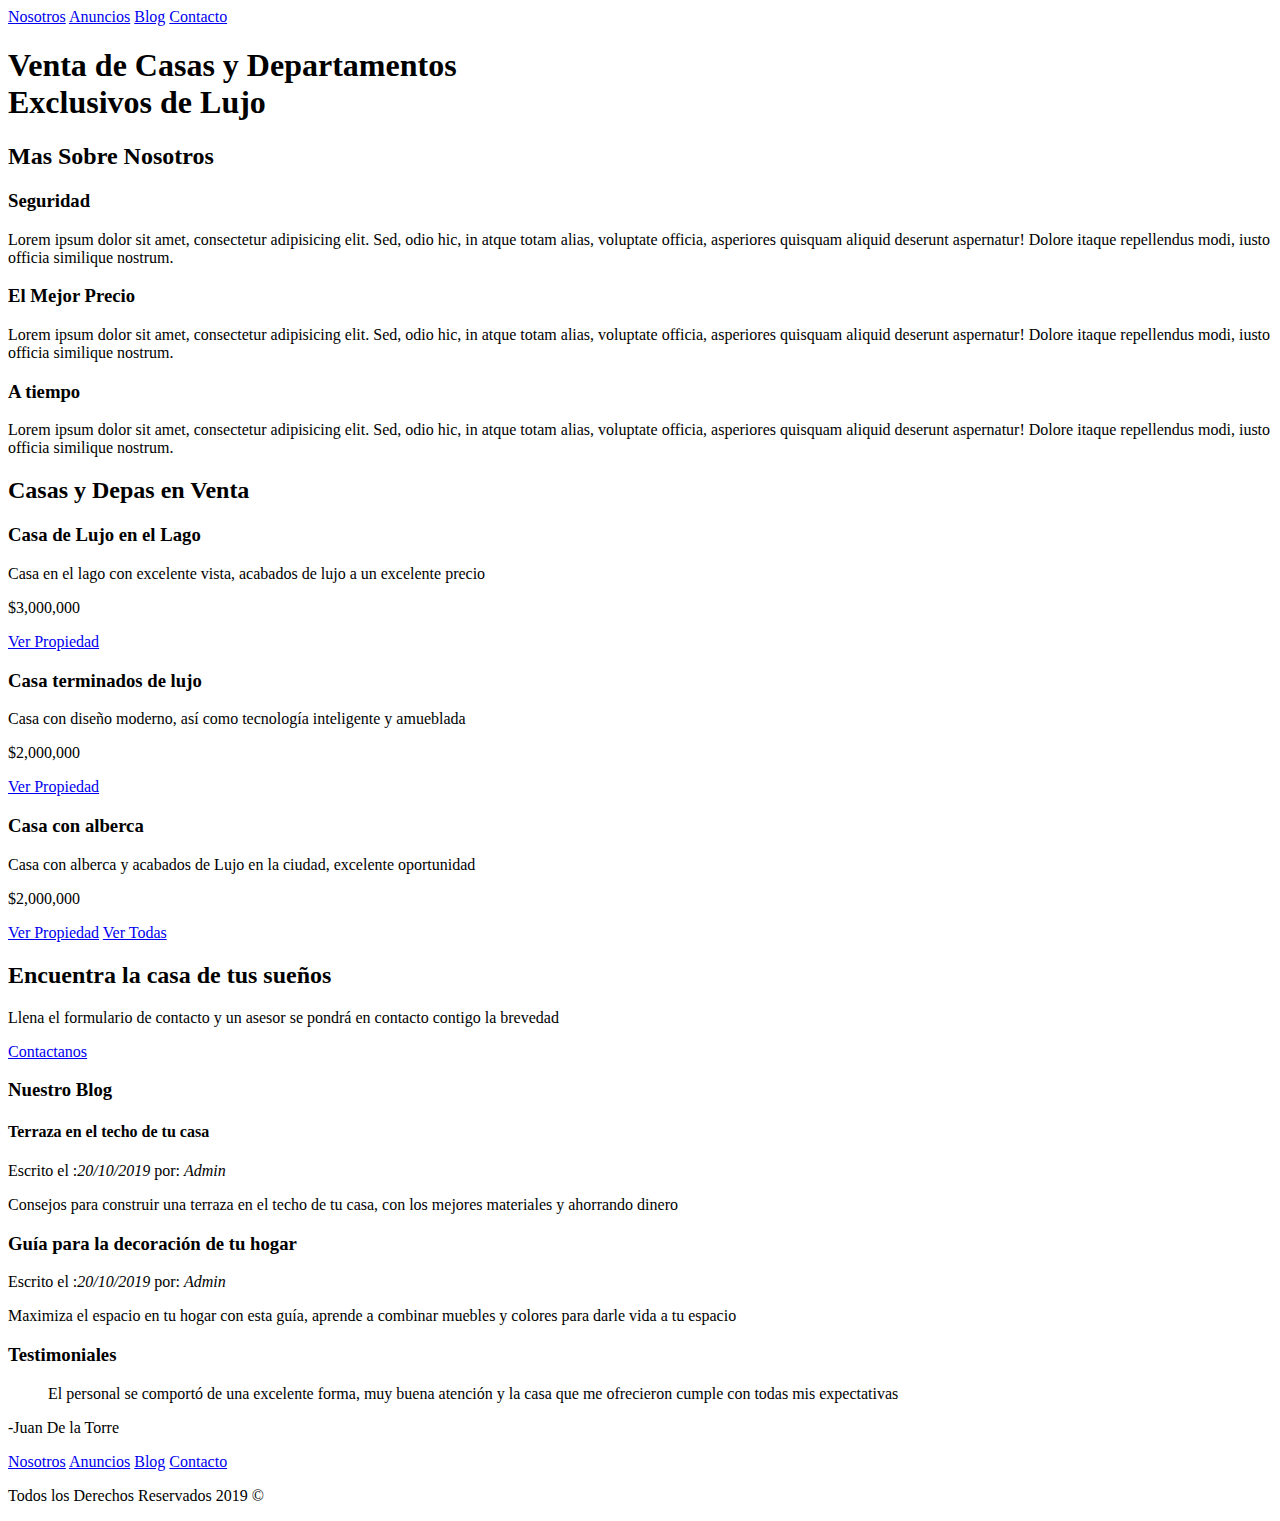
==== Bienes raices/index.html @ 2ae88d81 "commit inicial" ====
<!DOCTYPE html>
<html lang="en">

<head>
  <meta charset="UTF-8">
  <meta name="viewport" content="width=device-width, initial-scale=1.0">
  <meta http-equiv="X-UA-Compatible" content="ie=edge">
  <title>Bienes Raíces</title>
</head>

<body>


  <a href="nosotros.html">Nosotros</a>
  <a href="anuncios.html">Anuncios</a>
  <a href="blog.html">Blog</a>
  <a href="contacto.html">Contacto</a>

  <h1>Venta de Casas y Departamentos <br> Exclusivos de Lujo</h1>

  <h2> Mas Sobre Nosotros</h2>

  <h3>Seguridad</h3>
  <p>Lorem ipsum dolor sit amet, consectetur adipisicing elit. Sed, odio hic,
    in atque totam alias, voluptate officia, asperiores quisquam aliquid
    deserunt aspernatur! Dolore itaque repellendus modi, iusto officia similique
    nostrum.</p>

  <h3>El Mejor Precio</h3>
  <p>Lorem ipsum dolor sit amet, consectetur adipisicing elit. Sed, odio hic,
    in atque totam alias, voluptate officia, asperiores quisquam aliquid
    deserunt aspernatur! Dolore itaque repellendus modi, iusto officia similique
    nostrum.</p>

  <h3>A tiempo</h3>
  <p>Lorem ipsum dolor sit amet, consectetur adipisicing elit. Sed, odio hic,
    in atque totam alias, voluptate officia, asperiores quisquam aliquid
    deserunt aspernatur! Dolore itaque repellendus modi, iusto officia similique
    nostrum.</p>

  <h2>Casas y Depas en Venta</h2>

  <h3>Casa de Lujo en el Lago</h3>
  <p>Casa en el lago con excelente vista, acabados de lujo a un excelente precio</p>
  <p>$3,000,000</p>
  <a href="#">Ver Propiedad</a>

  <h3>Casa terminados de lujo</h3>
  <p>Casa con diseño moderno, así como tecnología inteligente y amueblada</p>
  <p>$2,000,000</p>
  <a href="#">Ver Propiedad</a>

  <h3>Casa con alberca</h3>
  <p>Casa con alberca y acabados de Lujo en la ciudad, excelente oportunidad</p>
  <p>$2,000,000</p>
  <a href="#">Ver Propiedad</a>

  <a href="anuncios.html">Ver Todas</a>

  <h2>Encuentra la casa de tus sueños</h2>
  <p>Llena el formulario de contacto y un asesor se pondrá en contacto contigo
    la brevedad</p>

    <a href="contacto.html">Contactanos</a>
  <h3>Nuestro Blog </h3>
  <h4>Terraza en el techo de tu casa</h4>
  <p>Escrito el :<em>20/10/2019</em> por: <em>Admin</em></p>
  <p>Consejos para construir una terraza en el techo de tu casa, con los mejores
    materiales y ahorrando dinero</p>

  <h3>Guía para la decoración de tu hogar</h3>
  <p>Escrito el :<em>20/10/2019</em> por: <em>Admin</em></p>
  <p>Maximiza el espacio en tu hogar con esta guía, aprende a combinar muebles y
    colores para darle vida a tu espacio</p>


  <h3>Testimoniales</h3>
  <blockquote> El personal se comportó de una excelente forma, muy buena atención
    y la casa que me ofrecieron cumple con todas mis expectativas
  </blockquote>
  <p>-Juan De la Torre</p>

  <a href="nosotros.html">Nosotros</a>
  <a href="anuncios.html">Anuncios</a>
  <a href="blog.html">Blog</a>
  <a href="contacto.html">Contacto</a>
  <p>Todos los Derechos Reservados 2019 &copy; </p>

</body>

</html>
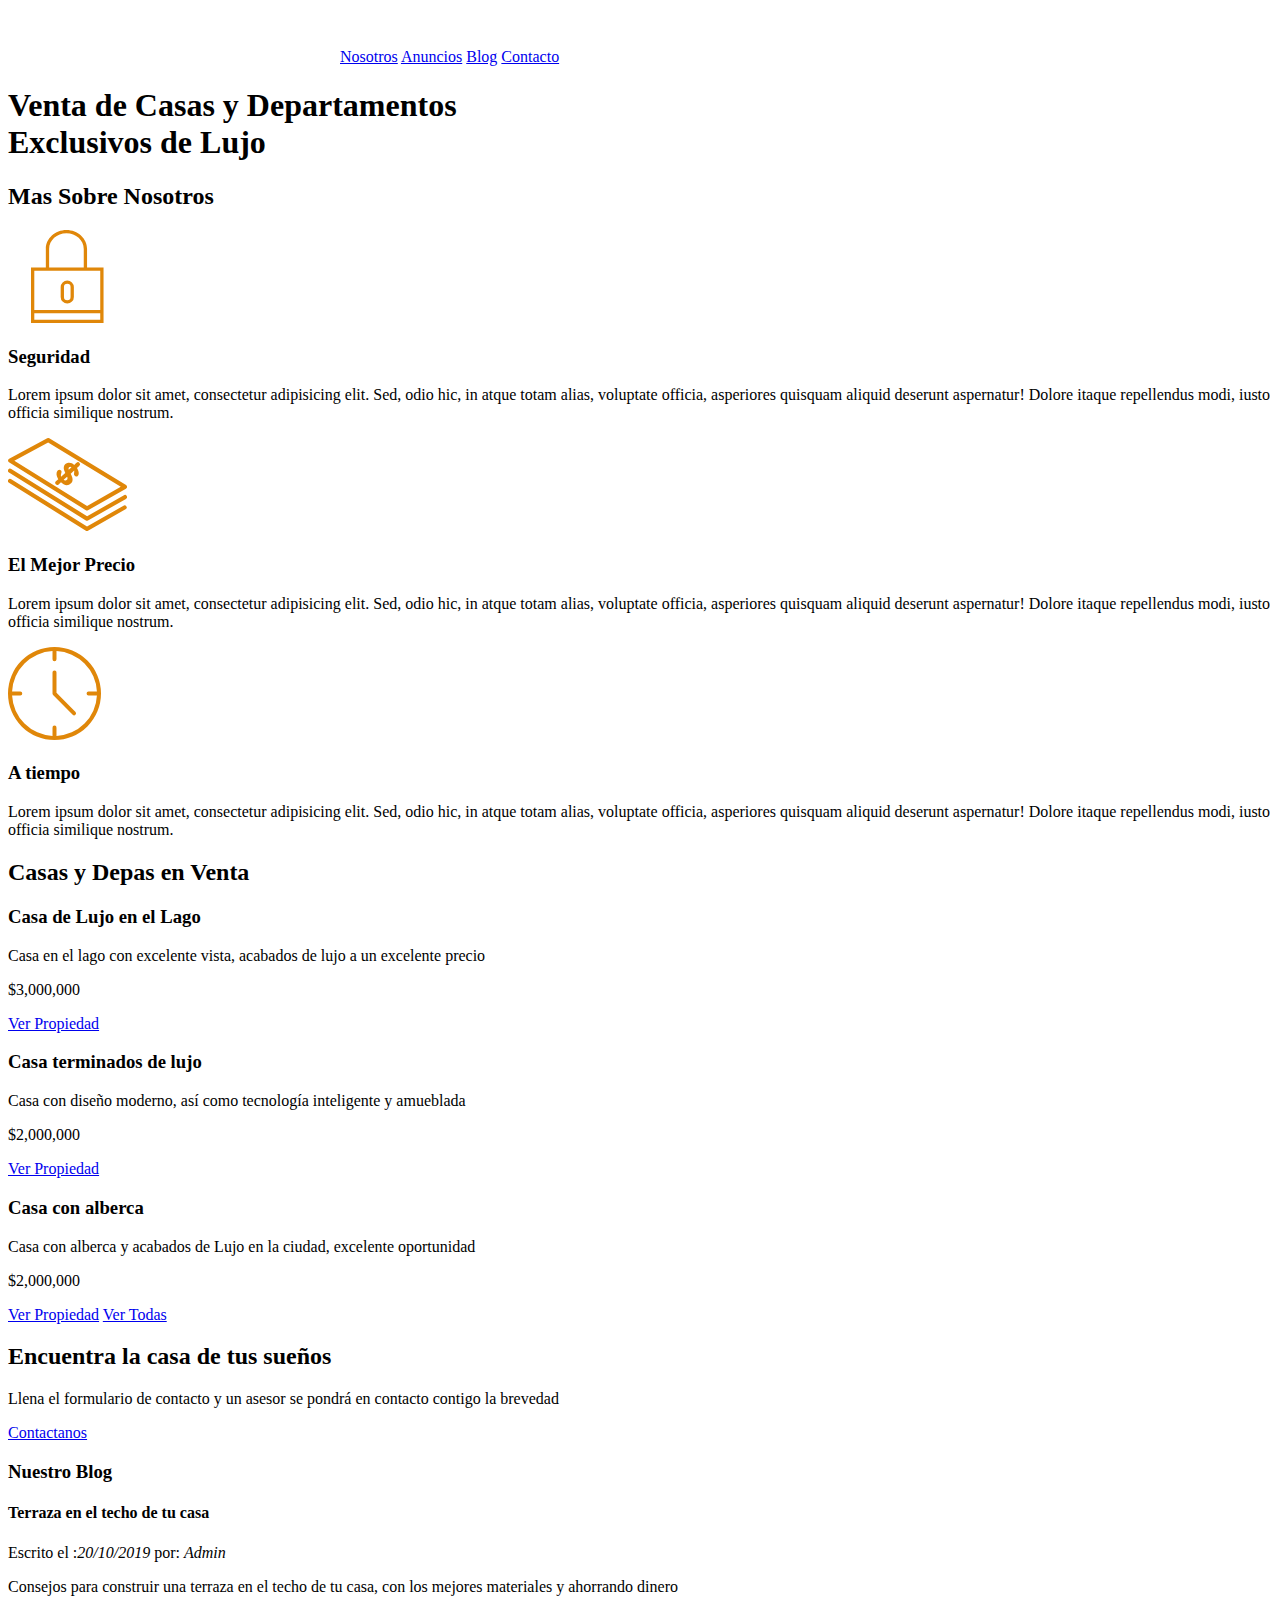
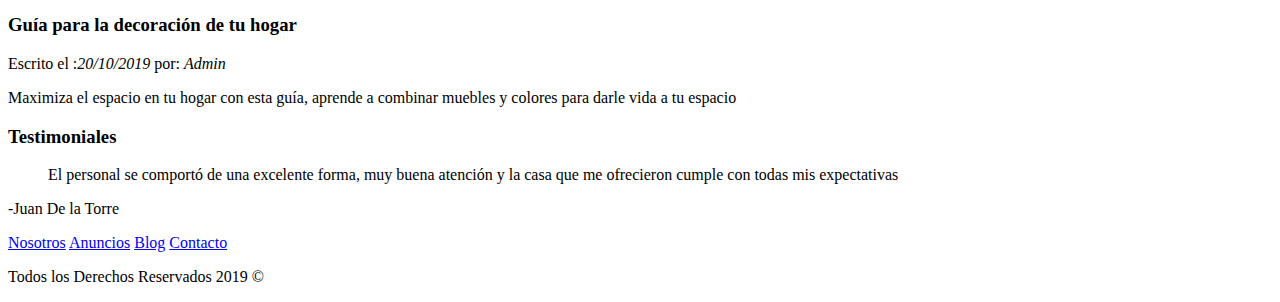
==== commit 1b7059ae: "commit secundario" ====
--- a/Bienes raices/index.html
+++ b/Bienes raices/index.html
@@ -1,91 +1,112 @@
 <!DOCTYPE html>
 <html lang="en">
+  <head>
+    <meta charset="UTF-8" />
+    <meta name="viewport" content="width=device-width, initial-scale=1.0" />
+    <meta http-equiv="X-UA-Compatible" content="ie=edge" />
+    <title>Bienes Raíces</title>
+  </head>
 
-<head>
-  <meta charset="UTF-8">
-  <meta name="viewport" content="width=device-width, initial-scale=1.0">
-  <meta http-equiv="X-UA-Compatible" content="ie=edge">
-  <title>Bienes Raíces</title>
-</head>
+  <body>
+    <img src="img/logo.svg" alt="Logotipo de Bienes Raices" />
 
-<body>
+    <a href="nosotros.html">Nosotros</a>
+    <a href="anuncios.html">Anuncios</a>
+    <a href="blog.html">Blog</a>
+    <a href="contacto.html">Contacto</a>
 
+    <h1>
+      Venta de Casas y Departamentos <br />
+      Exclusivos de Lujo
+    </h1>
 
-  <a href="nosotros.html">Nosotros</a>
-  <a href="anuncios.html">Anuncios</a>
-  <a href="blog.html">Blog</a>
-  <a href="contacto.html">Contacto</a>
+    <h2>Mas Sobre Nosotros</h2>
 
-  <h1>Venta de Casas y Departamentos <br> Exclusivos de Lujo</h1>
+    <img src="img/icono1.svg" alt="Icono Seguridad" />
+    <h3>Seguridad</h3>
+    <p>
+      Lorem ipsum dolor sit amet, consectetur adipisicing elit. Sed, odio hic,
+      in atque totam alias, voluptate officia, asperiores quisquam aliquid
+      deserunt aspernatur! Dolore itaque repellendus modi, iusto officia
+      similique nostrum.
+    </p>
 
-  <h2> Mas Sobre Nosotros</h2>
+    <img src="img/icono2.svg" alt="Icono El mejor Precio" />
 
-  <h3>Seguridad</h3>
-  <p>Lorem ipsum dolor sit amet, consectetur adipisicing elit. Sed, odio hic,
-    in atque totam alias, voluptate officia, asperiores quisquam aliquid
-    deserunt aspernatur! Dolore itaque repellendus modi, iusto officia similique
-    nostrum.</p>
+    <h3>El Mejor Precio</h3>
+    <p>
+      Lorem ipsum dolor sit amet, consectetur adipisicing elit. Sed, odio hic,
+      in atque totam alias, voluptate officia, asperiores quisquam aliquid
+      deserunt aspernatur! Dolore itaque repellendus modi, iusto officia
+      similique nostrum.
+    </p>
 
-  <h3>El Mejor Precio</h3>
-  <p>Lorem ipsum dolor sit amet, consectetur adipisicing elit. Sed, odio hic,
-    in atque totam alias, voluptate officia, asperiores quisquam aliquid
-    deserunt aspernatur! Dolore itaque repellendus modi, iusto officia similique
-    nostrum.</p>
+    <img src="img/icono3.svg" alt="Icono A Tiempo" />
+    <h3>A tiempo</h3>
+    <p>
+      Lorem ipsum dolor sit amet, consectetur adipisicing elit. Sed, odio hic,
+      in atque totam alias, voluptate officia, asperiores quisquam aliquid
+      deserunt aspernatur! Dolore itaque repellendus modi, iusto officia
+      similique nostrum.
+    </p>
 
-  <h3>A tiempo</h3>
-  <p>Lorem ipsum dolor sit amet, consectetur adipisicing elit. Sed, odio hic,
-    in atque totam alias, voluptate officia, asperiores quisquam aliquid
-    deserunt aspernatur! Dolore itaque repellendus modi, iusto officia similique
-    nostrum.</p>
+    <h2>Casas y Depas en Venta</h2>
 
-  <h2>Casas y Depas en Venta</h2>
+    <h3>Casa de Lujo en el Lago</h3>
+    <p>
+      Casa en el lago con excelente vista, acabados de lujo a un excelente
+      precio
+    </p>
+    <p>$3,000,000</p>
+    <a href="#">Ver Propiedad</a>
 
-  <h3>Casa de Lujo en el Lago</h3>
-  <p>Casa en el lago con excelente vista, acabados de lujo a un excelente precio</p>
-  <p>$3,000,000</p>
-  <a href="#">Ver Propiedad</a>
+    <h3>Casa terminados de lujo</h3>
+    <p>Casa con diseño moderno, así como tecnología inteligente y amueblada</p>
+    <p>$2,000,000</p>
+    <a href="#">Ver Propiedad</a>
 
-  <h3>Casa terminados de lujo</h3>
-  <p>Casa con diseño moderno, así como tecnología inteligente y amueblada</p>
-  <p>$2,000,000</p>
-  <a href="#">Ver Propiedad</a>
+    <h3>Casa con alberca</h3>
+    <p>
+      Casa con alberca y acabados de Lujo en la ciudad, excelente oportunidad
+    </p>
+    <p>$2,000,000</p>
+    <a href="#">Ver Propiedad</a>
 
-  <h3>Casa con alberca</h3>
-  <p>Casa con alberca y acabados de Lujo en la ciudad, excelente oportunidad</p>
-  <p>$2,000,000</p>
-  <a href="#">Ver Propiedad</a>
+    <a href="anuncios.html">Ver Todas</a>
 
-  <a href="anuncios.html">Ver Todas</a>
-
-  <h2>Encuentra la casa de tus sueños</h2>
-  <p>Llena el formulario de contacto y un asesor se pondrá en contacto contigo
-    la brevedad</p>
+    <h2>Encuentra la casa de tus sueños</h2>
+    <p>
+      Llena el formulario de contacto y un asesor se pondrá en contacto contigo
+      la brevedad
+    </p>
 
     <a href="contacto.html">Contactanos</a>
-  <h3>Nuestro Blog </h3>
-  <h4>Terraza en el techo de tu casa</h4>
-  <p>Escrito el :<em>20/10/2019</em> por: <em>Admin</em></p>
-  <p>Consejos para construir una terraza en el techo de tu casa, con los mejores
-    materiales y ahorrando dinero</p>
+    <h3>Nuestro Blog</h3>
+    <h4>Terraza en el techo de tu casa</h4>
+    <p>Escrito el :<em>20/10/2019</em> por: <em>Admin</em></p>
+    <p>
+      Consejos para construir una terraza en el techo de tu casa, con los
+      mejores materiales y ahorrando dinero
+    </p>
 
-  <h3>Guía para la decoración de tu hogar</h3>
-  <p>Escrito el :<em>20/10/2019</em> por: <em>Admin</em></p>
-  <p>Maximiza el espacio en tu hogar con esta guía, aprende a combinar muebles y
-    colores para darle vida a tu espacio</p>
+    <h3>Guía para la decoración de tu hogar</h3>
+    <p>Escrito el :<em>20/10/2019</em> por: <em>Admin</em></p>
+    <p>
+      Maximiza el espacio en tu hogar con esta guía, aprende a combinar muebles
+      y colores para darle vida a tu espacio
+    </p>
 
+    <h3>Testimoniales</h3>
+    <blockquote>
+      El personal se comportó de una excelente forma, muy buena atención y la
+      casa que me ofrecieron cumple con todas mis expectativas
+    </blockquote>
+    <p>-Juan De la Torre</p>
 
-  <h3>Testimoniales</h3>
-  <blockquote> El personal se comportó de una excelente forma, muy buena atención
-    y la casa que me ofrecieron cumple con todas mis expectativas
-  </blockquote>
-  <p>-Juan De la Torre</p>
-
-  <a href="nosotros.html">Nosotros</a>
-  <a href="anuncios.html">Anuncios</a>
-  <a href="blog.html">Blog</a>
-  <a href="contacto.html">Contacto</a>
-  <p>Todos los Derechos Reservados 2019 &copy; </p>
-
-</body>
-
+    <a href="nosotros.html">Nosotros</a>
+    <a href="anuncios.html">Anuncios</a>
+    <a href="blog.html">Blog</a>
+    <a href="contacto.html">Contacto</a>
+    <p>Todos los Derechos Reservados 2019 &copy;</p>
+  </body>
 </html>
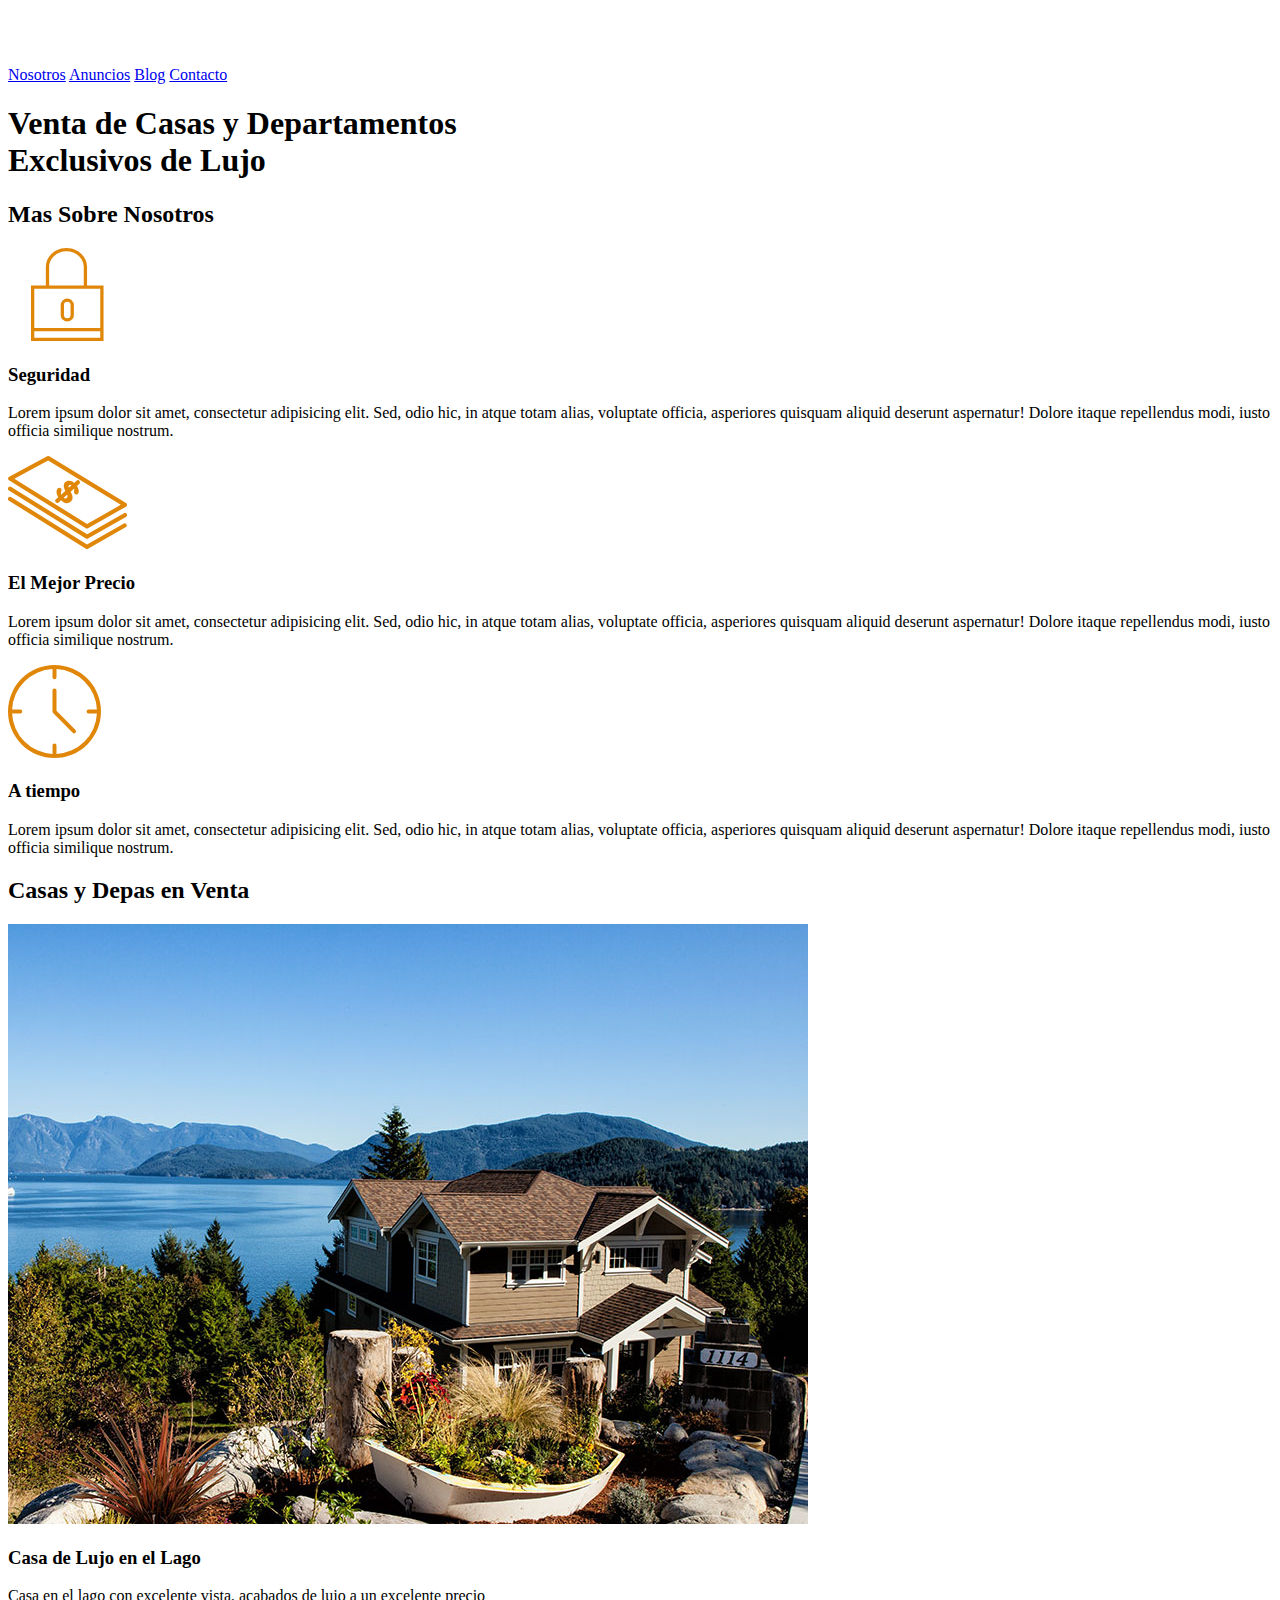
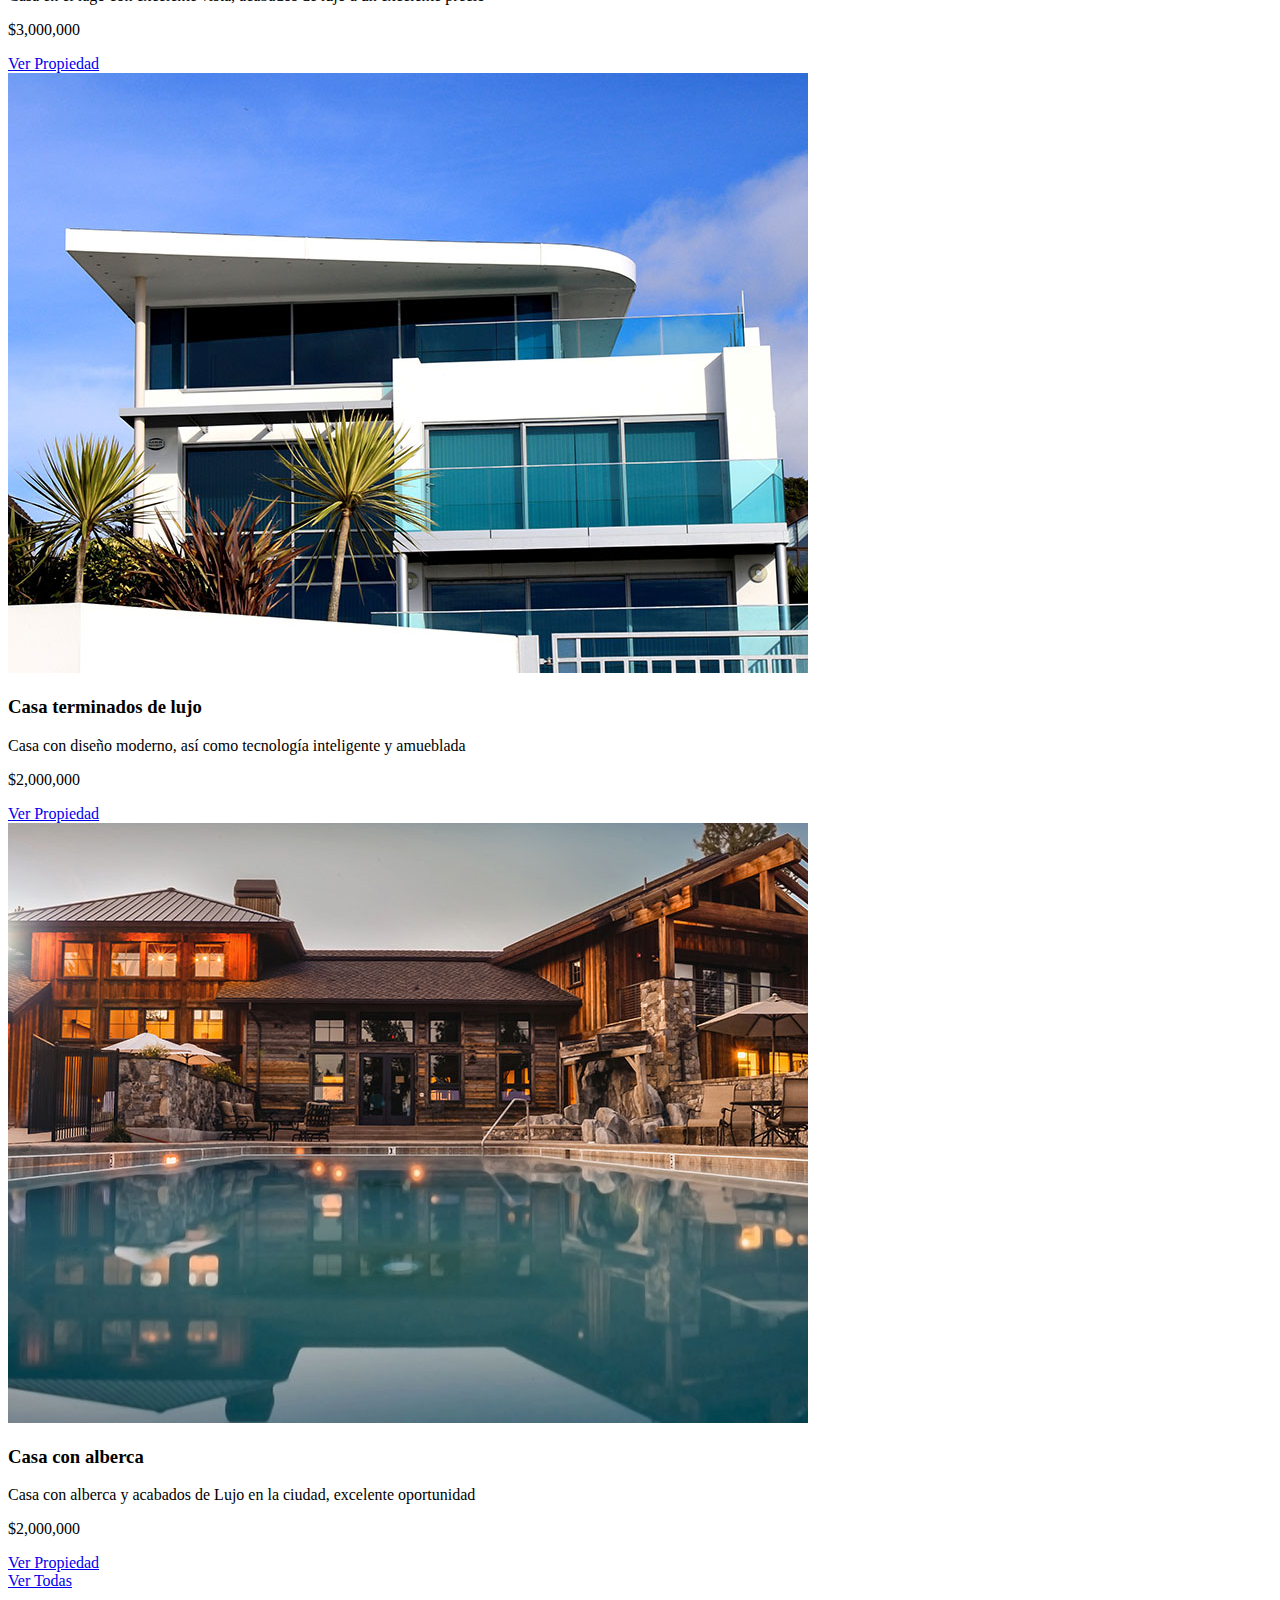
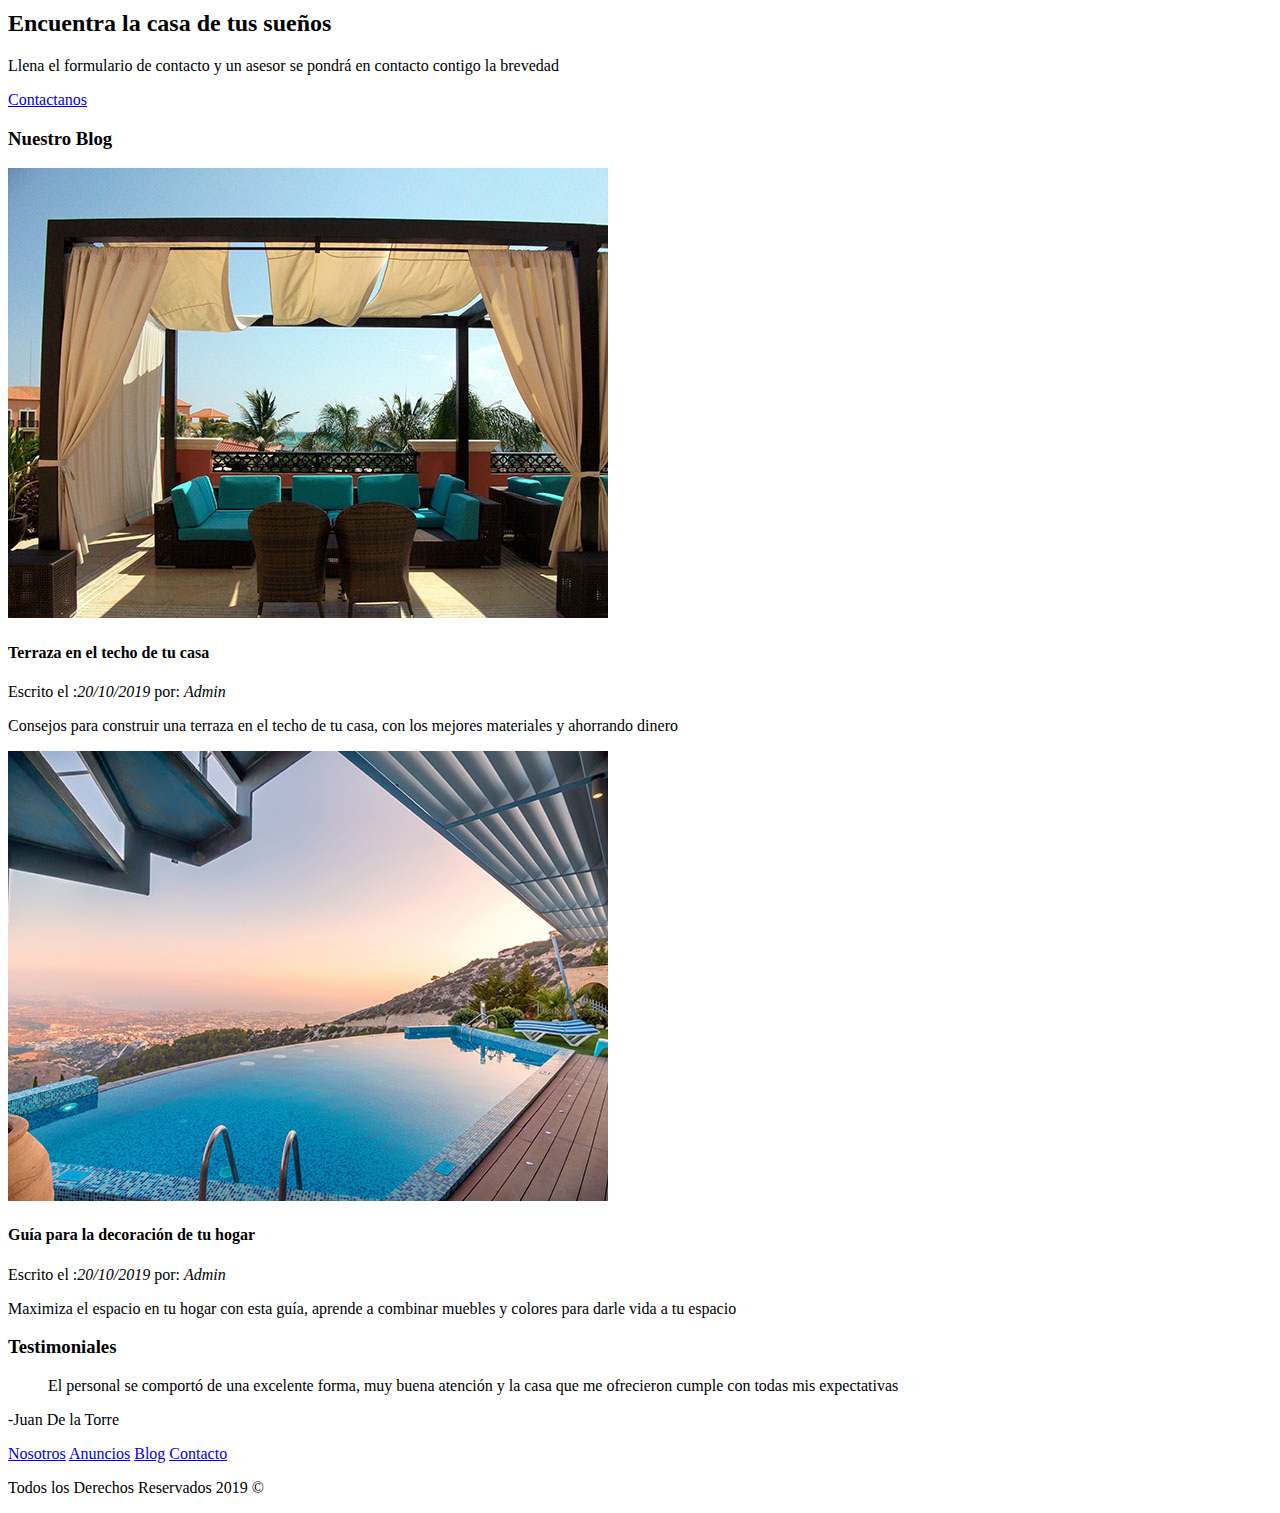
==== commit b4d4f7e9: "tercer commit" ====
--- a/Bienes raices/index.html
+++ b/Bienes raices/index.html
@@ -6,82 +6,108 @@
     <meta http-equiv="X-UA-Compatible" content="ie=edge" />
     <title>Bienes Raíces</title>
   </head>
+  <body>
+    <header>
+      <a href="/">
+        <img src="img/logo.svg" alt="Logotipo de Bienes Raices" />
+      </a>
 
-  <body>
-    <img src="img/logo.svg" alt="Logotipo de Bienes Raices" />
+      <nav>
+        <a href="nosotros.html">Nosotros</a>
+        <a href="anuncios.html">Anuncios</a>
+        <a href="blog.html">Blog</a>
+        <a href="contacto.html">Contacto</a>
+      </nav>
 
-    <a href="nosotros.html">Nosotros</a>
-    <a href="anuncios.html">Anuncios</a>
-    <a href="blog.html">Blog</a>
-    <a href="contacto.html">Contacto</a>
+      <h1>Venta de Casas y Departamentos <br />Exclusivos de Lujo</h1>
+    </header>
 
-    <h1>
-      Venta de Casas y Departamentos <br />
-      Exclusivos de Lujo
-    </h1>
+    <section>
+      <h2>Mas Sobre Nosotros</h2>
 
-    <h2>Mas Sobre Nosotros</h2>
+      <div>
+        <img src="img/icono1.svg" alt="Icono Seguridad" />
+        <h3>Seguridad</h3>
+        <p>
+          Lorem ipsum dolor sit amet, consectetur adipisicing elit. Sed, odio
+          hic, in atque totam alias, voluptate officia, asperiores quisquam
+          aliquid deserunt aspernatur! Dolore itaque repellendus modi, iusto
+          officia similique nostrum.
+        </p>
+      </div>
 
-    <img src="img/icono1.svg" alt="Icono Seguridad" />
-    <h3>Seguridad</h3>
-    <p>
-      Lorem ipsum dolor sit amet, consectetur adipisicing elit. Sed, odio hic,
-      in atque totam alias, voluptate officia, asperiores quisquam aliquid
-      deserunt aspernatur! Dolore itaque repellendus modi, iusto officia
-      similique nostrum.
-    </p>
+      <div>
+        <img src="img/icono2.svg" alt="Icono El mejor Precio" />
 
-    <img src="img/icono2.svg" alt="Icono El mejor Precio" />
+        <h3>El Mejor Precio</h3>
+        <p>
+          Lorem ipsum dolor sit amet, consectetur adipisicing elit. Sed, odio
+          hic, in atque totam alias, voluptate officia, asperiores quisquam
+          aliquid deserunt aspernatur! Dolore itaque repellendus modi, iusto
+          officia similique nostrum.
+        </p>
+      </div>
 
-    <h3>El Mejor Precio</h3>
-    <p>
-      Lorem ipsum dolor sit amet, consectetur adipisicing elit. Sed, odio hic,
-      in atque totam alias, voluptate officia, asperiores quisquam aliquid
-      deserunt aspernatur! Dolore itaque repellendus modi, iusto officia
-      similique nostrum.
-    </p>
+      <div>
+        <img src="img/icono3.svg" alt="Icono A Tiempo" />
+        <h3>A tiempo</h3>
+        <p>
+          Lorem ipsum dolor sit amet, consectetur adipisicing elit. Sed, odio
+          hic, in atque totam alias, voluptate officia, asperiores quisquam
+          aliquid deserunt aspernatur! Dolore itaque repellendus modi, iusto
+          officia similique nostrum.
+        </p>
+      </div>
+    </section>
 
-    <img src="img/icono3.svg" alt="Icono A Tiempo" />
-    <h3>A tiempo</h3>
-    <p>
-      Lorem ipsum dolor sit amet, consectetur adipisicing elit. Sed, odio hic,
-      in atque totam alias, voluptate officia, asperiores quisquam aliquid
-      deserunt aspernatur! Dolore itaque repellendus modi, iusto officia
-      similique nostrum.
-    </p>
+    <main>
+      <h2>Casas y Depas en Venta</h2>
 
-    <h2>Casas y Depas en Venta</h2>
+      <div>
+        <img src="img/anuncio1.jpg " alt="Anuncio casa en el lago" />
+        <h3>Casa de Lujo en el Lago</h3>
+        <p>
+          Casa en el lago con excelente vista, acabados de lujo a un excelente
+          precio
+        </p>
+        <p>$3,000,000</p>
+        <a href="#">Ver Propiedad</a>
+      </div>
 
-    <h3>Casa de Lujo en el Lago</h3>
-    <p>
-      Casa en el lago con excelente vista, acabados de lujo a un excelente
-      precio
-    </p>
-    <p>$3,000,000</p>
-    <a href="#">Ver Propiedad</a>
+      <div>
+        <img src="img/anuncio2.jpg" alt="Anuncio casa terminados de lujo" />
+        <h3>Casa terminados de lujo</h3>
+        <p>
+          Casa con diseño moderno, así como tecnología inteligente y amueblada
+        </p>
+        <p>$2,000,000</p>
+        <a href="#">Ver Propiedad</a>
+      </div>
 
-    <h3>Casa terminados de lujo</h3>
-    <p>Casa con diseño moderno, así como tecnología inteligente y amueblada</p>
-    <p>$2,000,000</p>
-    <a href="#">Ver Propiedad</a>
+      <div>
+        <img src="img/anuncio3.jpg" alt="Anuncio casa con alberca" />
+        <h3>Casa con alberca</h3>
+        <p>
+          Casa con alberca y acabados de Lujo en la ciudad, excelente
+          oportunidad
+        </p>
+        <p>$2,000,000</p>
+        <a href="#">Ver Propiedad</a>
+      </div>
 
-    <h3>Casa con alberca</h3>
-    <p>
-      Casa con alberca y acabados de Lujo en la ciudad, excelente oportunidad
-    </p>
-    <p>$2,000,000</p>
-    <a href="#">Ver Propiedad</a>
-
-    <a href="anuncios.html">Ver Todas</a>
+      <a href="anuncios.html">Ver Todas</a>
+    </main>
 
     <h2>Encuentra la casa de tus sueños</h2>
     <p>
       Llena el formulario de contacto y un asesor se pondrá en contacto contigo
       la brevedad
     </p>
+    <a href="contacto.html">Contactanos</a>
 
-    <a href="contacto.html">Contactanos</a>
     <h3>Nuestro Blog</h3>
+
+    <img src="img/blog1.jpg" alt="Entrada de blog" />
     <h4>Terraza en el techo de tu casa</h4>
     <p>Escrito el :<em>20/10/2019</em> por: <em>Admin</em></p>
     <p>
@@ -89,7 +115,8 @@
       mejores materiales y ahorrando dinero
     </p>
 
-    <h3>Guía para la decoración de tu hogar</h3>
+    <img src="img/blog2.jpg" alt="Entrada de blog" />
+    <h4>Guía para la decoración de tu hogar</h4>
     <p>Escrito el :<em>20/10/2019</em> por: <em>Admin</em></p>
     <p>
       Maximiza el espacio en tu hogar con esta guía, aprende a combinar muebles
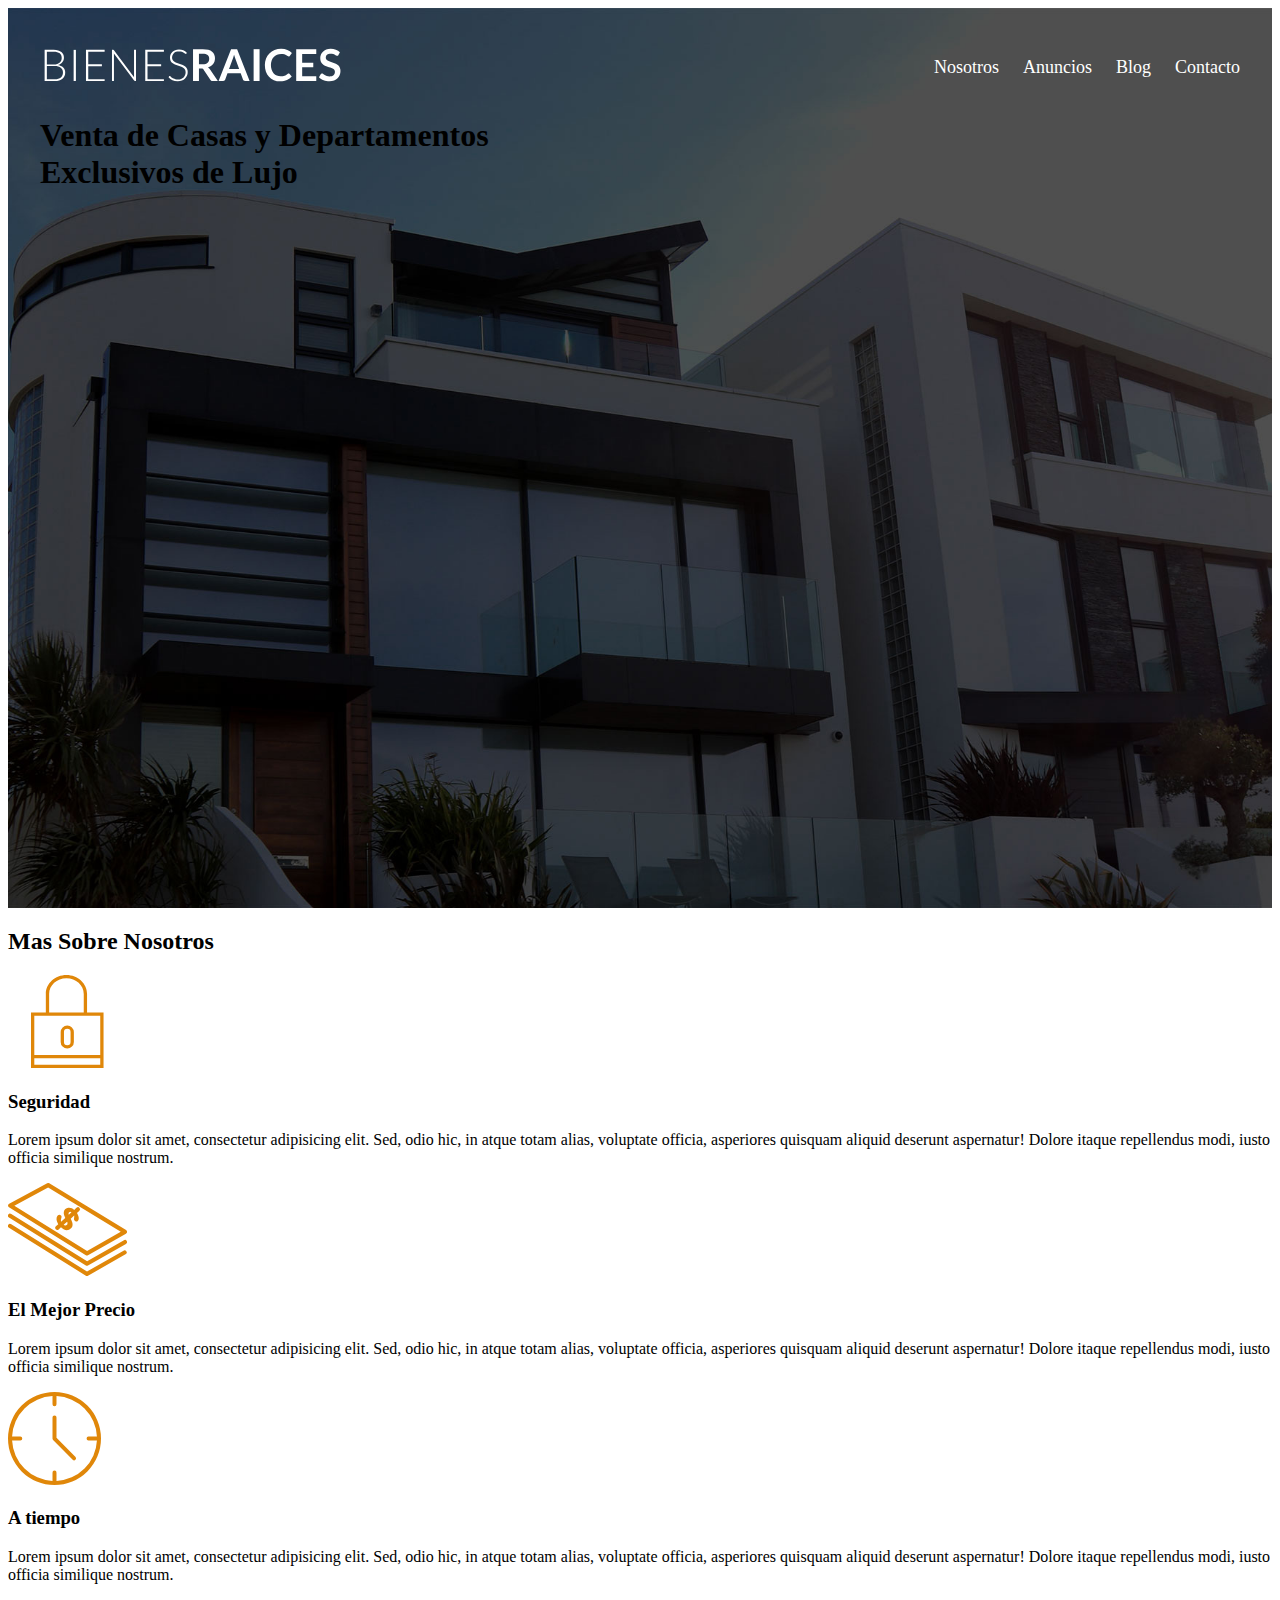
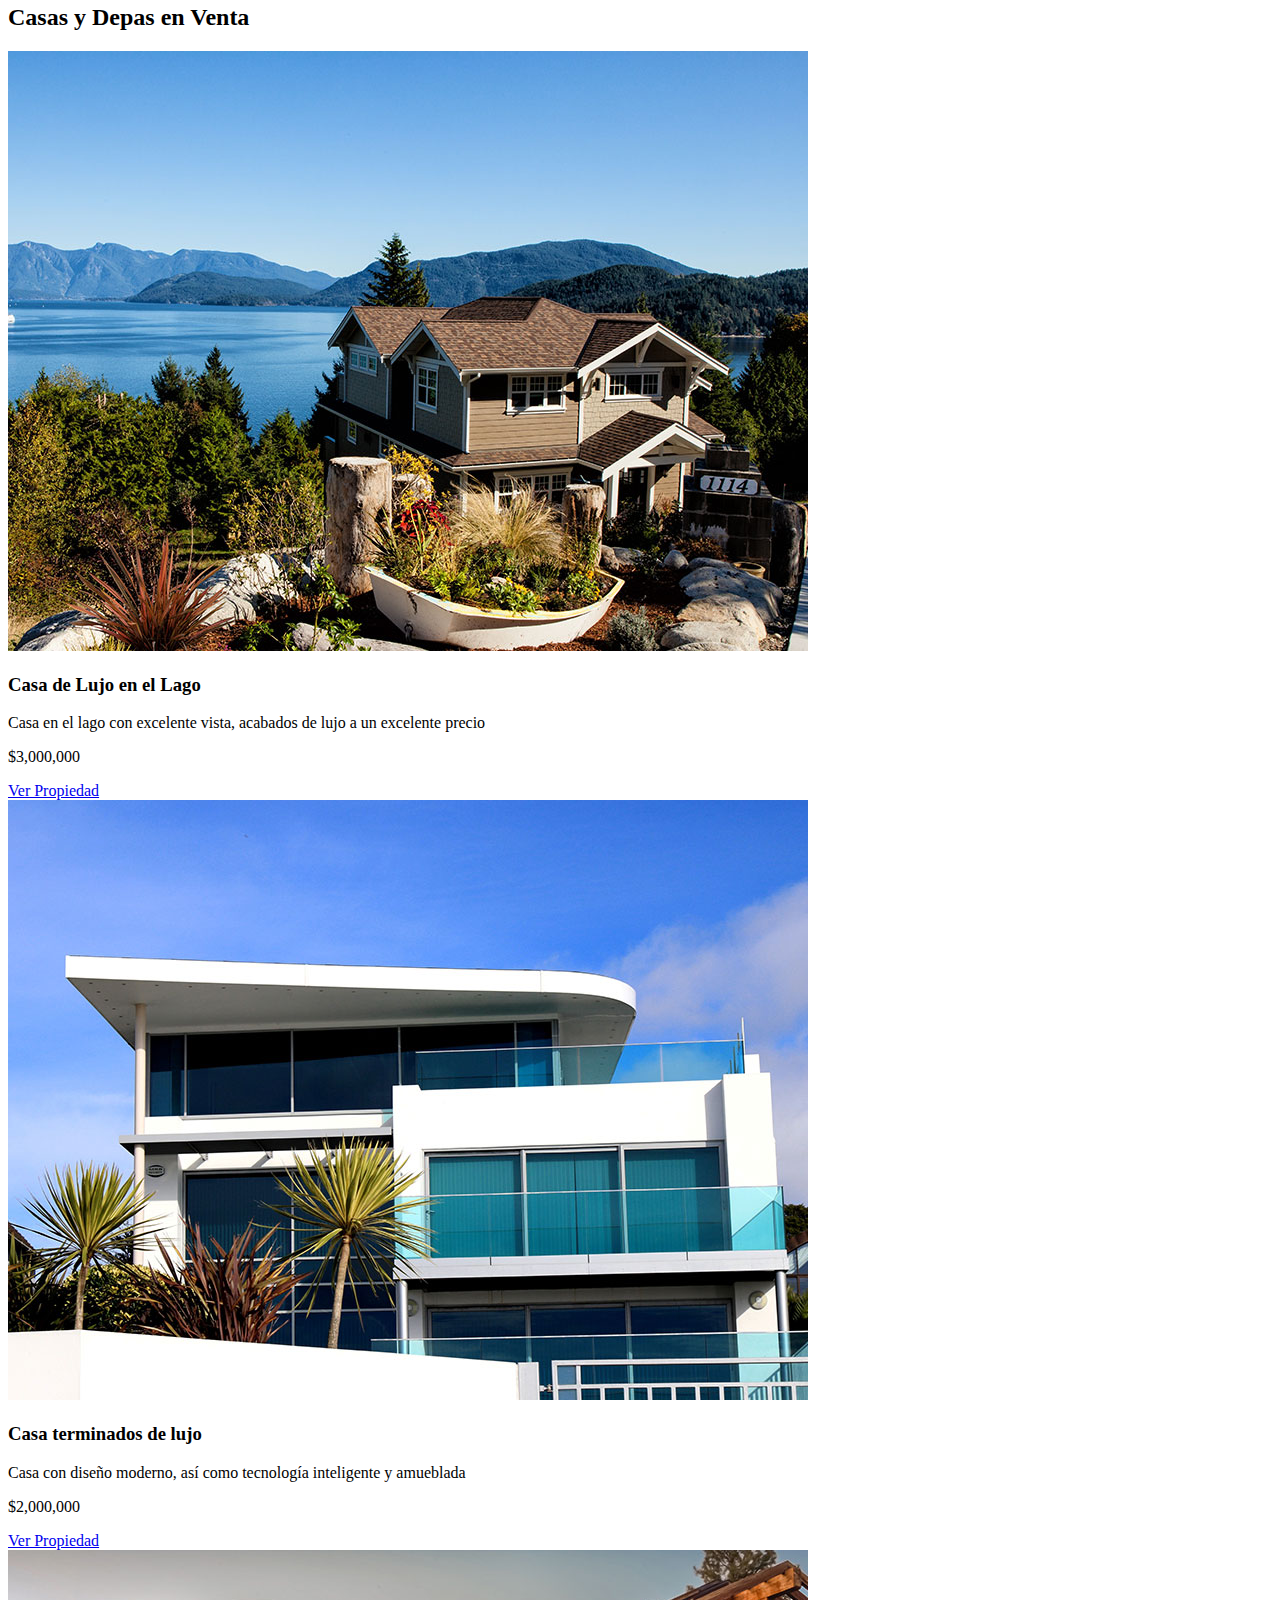
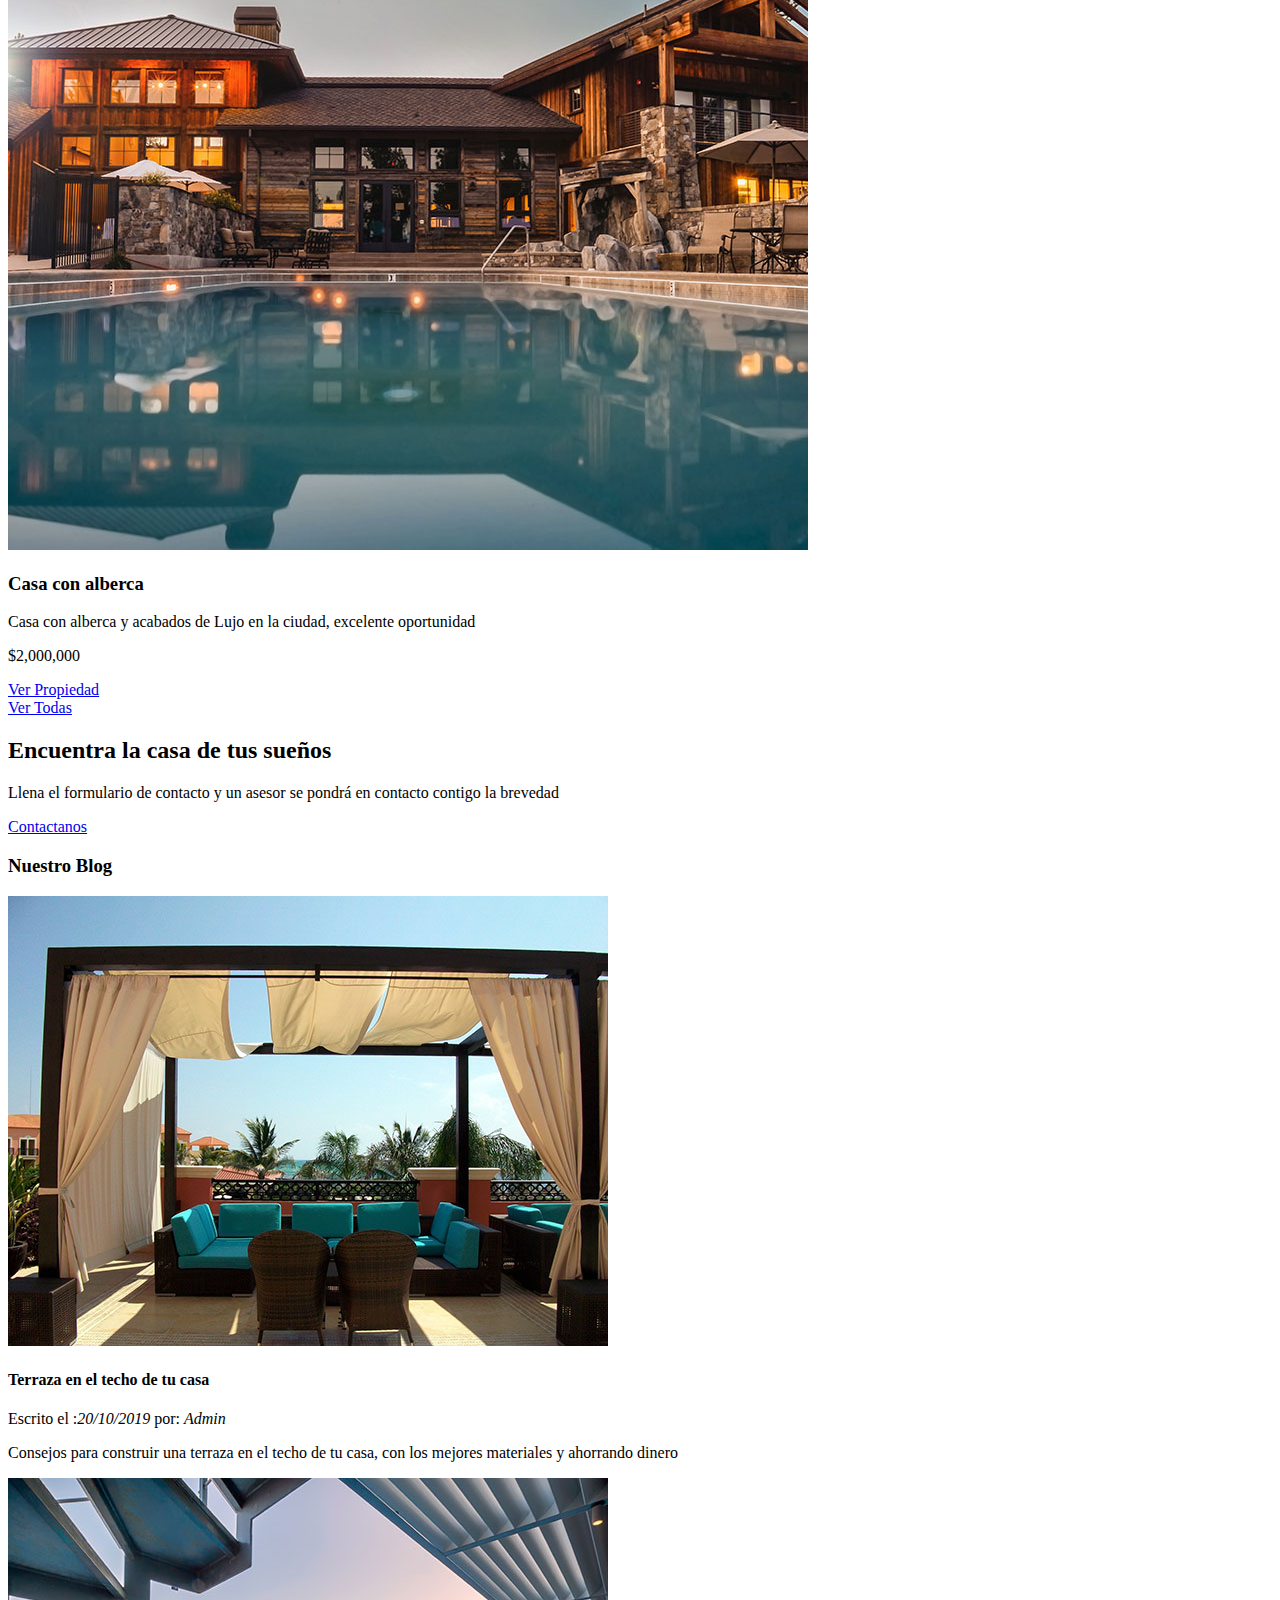
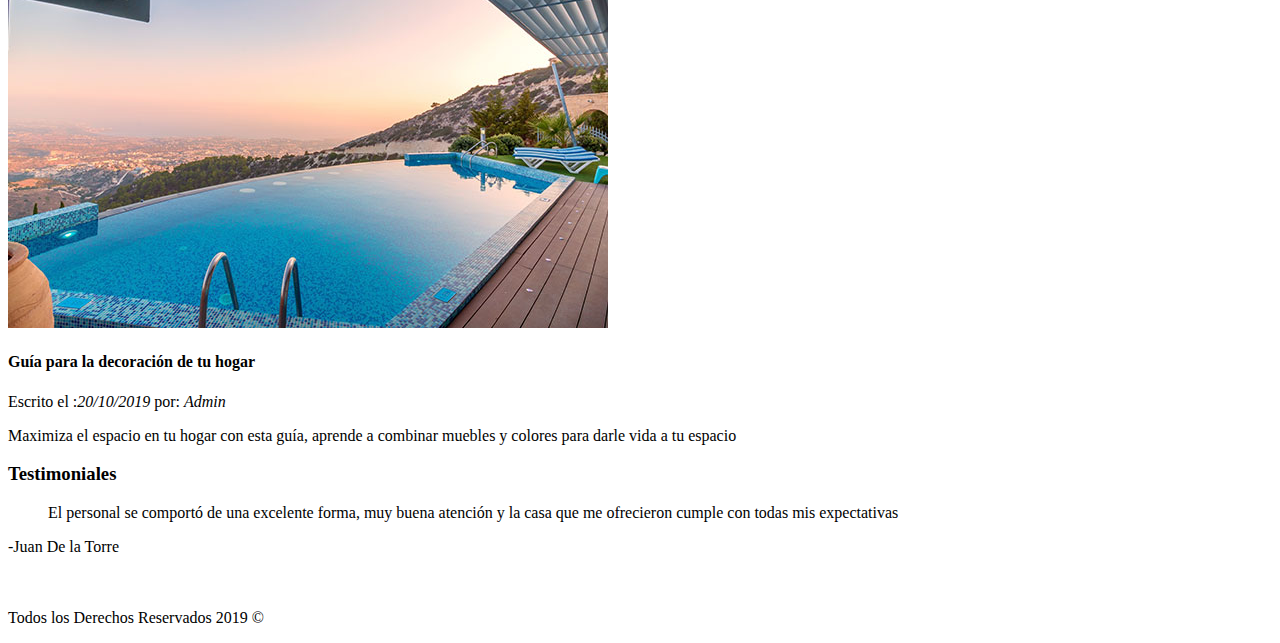
==== commit 119d331c: "cuarto commit" ====
--- a/Bienes raices/index.html
+++ b/Bienes raices/index.html
@@ -5,21 +5,27 @@
     <meta name="viewport" content="width=device-width, initial-scale=1.0" />
     <meta http-equiv="X-UA-Compatible" content="ie=edge" />
     <title>Bienes Raíces</title>
+    <link rel="stylesheet" href="css/styles.css" />
   </head>
   <body>
-    <header>
-      <a href="/">
-        <img src="img/logo.svg" alt="Logotipo de Bienes Raices" />
-      </a>
+    <header class="site-header inicio">
+      <div class="contenedor">
+        <div class="barra">
+          <a href="/">
+            <img src="img/logo.svg" alt="Logotipo de Bienes Raices" />
+          </a>
 
-      <nav>
-        <a href="nosotros.html">Nosotros</a>
-        <a href="anuncios.html">Anuncios</a>
-        <a href="blog.html">Blog</a>
-        <a href="contacto.html">Contacto</a>
-      </nav>
+          <nav class="navegacion">
+            <a href="nosotros.html">Nosotros</a>
+            <a href="anuncios.html">Anuncios</a>
+            <a href="blog.html">Blog</a>
+            <a href="contacto.html">Contacto</a>
+          </nav>
+        </div>
+        <!-- contenedor -->
 
-      <h1>Venta de Casas y Departamentos <br />Exclusivos de Lujo</h1>
+        <h1>Venta de Casas y Departamentos <br />Exclusivos de Lujo</h1>
+      </div>
     </header>
 
     <section>
@@ -98,42 +104,56 @@
       <a href="anuncios.html">Ver Todas</a>
     </main>
 
-    <h2>Encuentra la casa de tus sueños</h2>
-    <p>
-      Llena el formulario de contacto y un asesor se pondrá en contacto contigo
-      la brevedad
-    </p>
-    <a href="contacto.html">Contactanos</a>
+    <section>
+      <h2>Encuentra la casa de tus sueños</h2>
+      <p>
+        Llena el formulario de contacto y un asesor se pondrá en contacto
+        contigo la brevedad
+      </p>
+      <a href="contacto.html">Contactanos</a>
+    </section>
 
-    <h3>Nuestro Blog</h3>
+    <section>
+      <h3>Nuestro Blog</h3>
 
-    <img src="img/blog1.jpg" alt="Entrada de blog" />
-    <h4>Terraza en el techo de tu casa</h4>
-    <p>Escrito el :<em>20/10/2019</em> por: <em>Admin</em></p>
-    <p>
-      Consejos para construir una terraza en el techo de tu casa, con los
-      mejores materiales y ahorrando dinero
-    </p>
+      <article>
+        <img src="img/blog1.jpg" alt="Entrada de blog" />
+        <h4>Terraza en el techo de tu casa</h4>
+        <p>Escrito el :<em>20/10/2019</em> por: <em>Admin</em></p>
+        <p>
+          Consejos para construir una terraza en el techo de tu casa, con los
+          mejores materiales y ahorrando dinero
+        </p>
+      </article>
 
-    <img src="img/blog2.jpg" alt="Entrada de blog" />
-    <h4>Guía para la decoración de tu hogar</h4>
-    <p>Escrito el :<em>20/10/2019</em> por: <em>Admin</em></p>
-    <p>
-      Maximiza el espacio en tu hogar con esta guía, aprende a combinar muebles
-      y colores para darle vida a tu espacio
-    </p>
+      <article>
+        <img src="img/blog2.jpg" alt="Entrada de blog" />
+        <h4>Guía para la decoración de tu hogar</h4>
+        <p>Escrito el :<em>20/10/2019</em> por: <em>Admin</em></p>
+        <p>
+          Maximiza el espacio en tu hogar con esta guía, aprende a combinar
+          muebles y colores para darle vida a tu espacio
+        </p>
+      </article>
+    </section>
 
-    <h3>Testimoniales</h3>
-    <blockquote>
-      El personal se comportó de una excelente forma, muy buena atención y la
-      casa que me ofrecieron cumple con todas mis expectativas
-    </blockquote>
-    <p>-Juan De la Torre</p>
+    <section>
+      <h3>Testimoniales</h3>
+      <blockquote>
+        El personal se comportó de una excelente forma, muy buena atención y la
+        casa que me ofrecieron cumple con todas mis expectativas
+      </blockquote>
+      <p>-Juan De la Torre</p>
+    </section>
 
-    <a href="nosotros.html">Nosotros</a>
-    <a href="anuncios.html">Anuncios</a>
-    <a href="blog.html">Blog</a>
-    <a href="contacto.html">Contacto</a>
-    <p>Todos los Derechos Reservados 2019 &copy;</p>
+    <footer>
+      <nav class="navegacion">
+        <a href="nosotros.html">Nosotros</a>
+        <a href="anuncios.html">Anuncios</a>
+        <a href="blog.html">Blog</a>
+        <a href="contacto.html">Contacto</a>
+        <p>Todos los Derechos Reservados 2019 &copy;</p>
+      </nav>
+    </footer>
   </body>
 </html>
--- a/Bienes raices/css/styles.css
+++ b/Bienes raices/css/styles.css
@@ -0,0 +1,36 @@
+/*Globales*/
+.contenedor {
+  max-width: 1200px;
+  margin: 0 auto;
+}
+
+/*Header*/
+.site-header.inicio {
+  background-image: url(../img/header.jpg);
+  background-position: center center;
+  background-size: cover;
+  height: 100vh;
+  min-height: 600px;
+}
+
+.barra {
+  display: flex;
+  justify-content: space-between;
+  align-items: center;
+  padding-top: 30px;
+}
+
+.navegacion a {
+  color: white;
+  text-decoration: none;
+  font-size: 18px;
+  margin-right: 20px;
+}
+
+.navegacion a:hover {
+  color: #71b100;
+}
+
+.navegacion a:last-of-type {
+  margin: 0;
+}
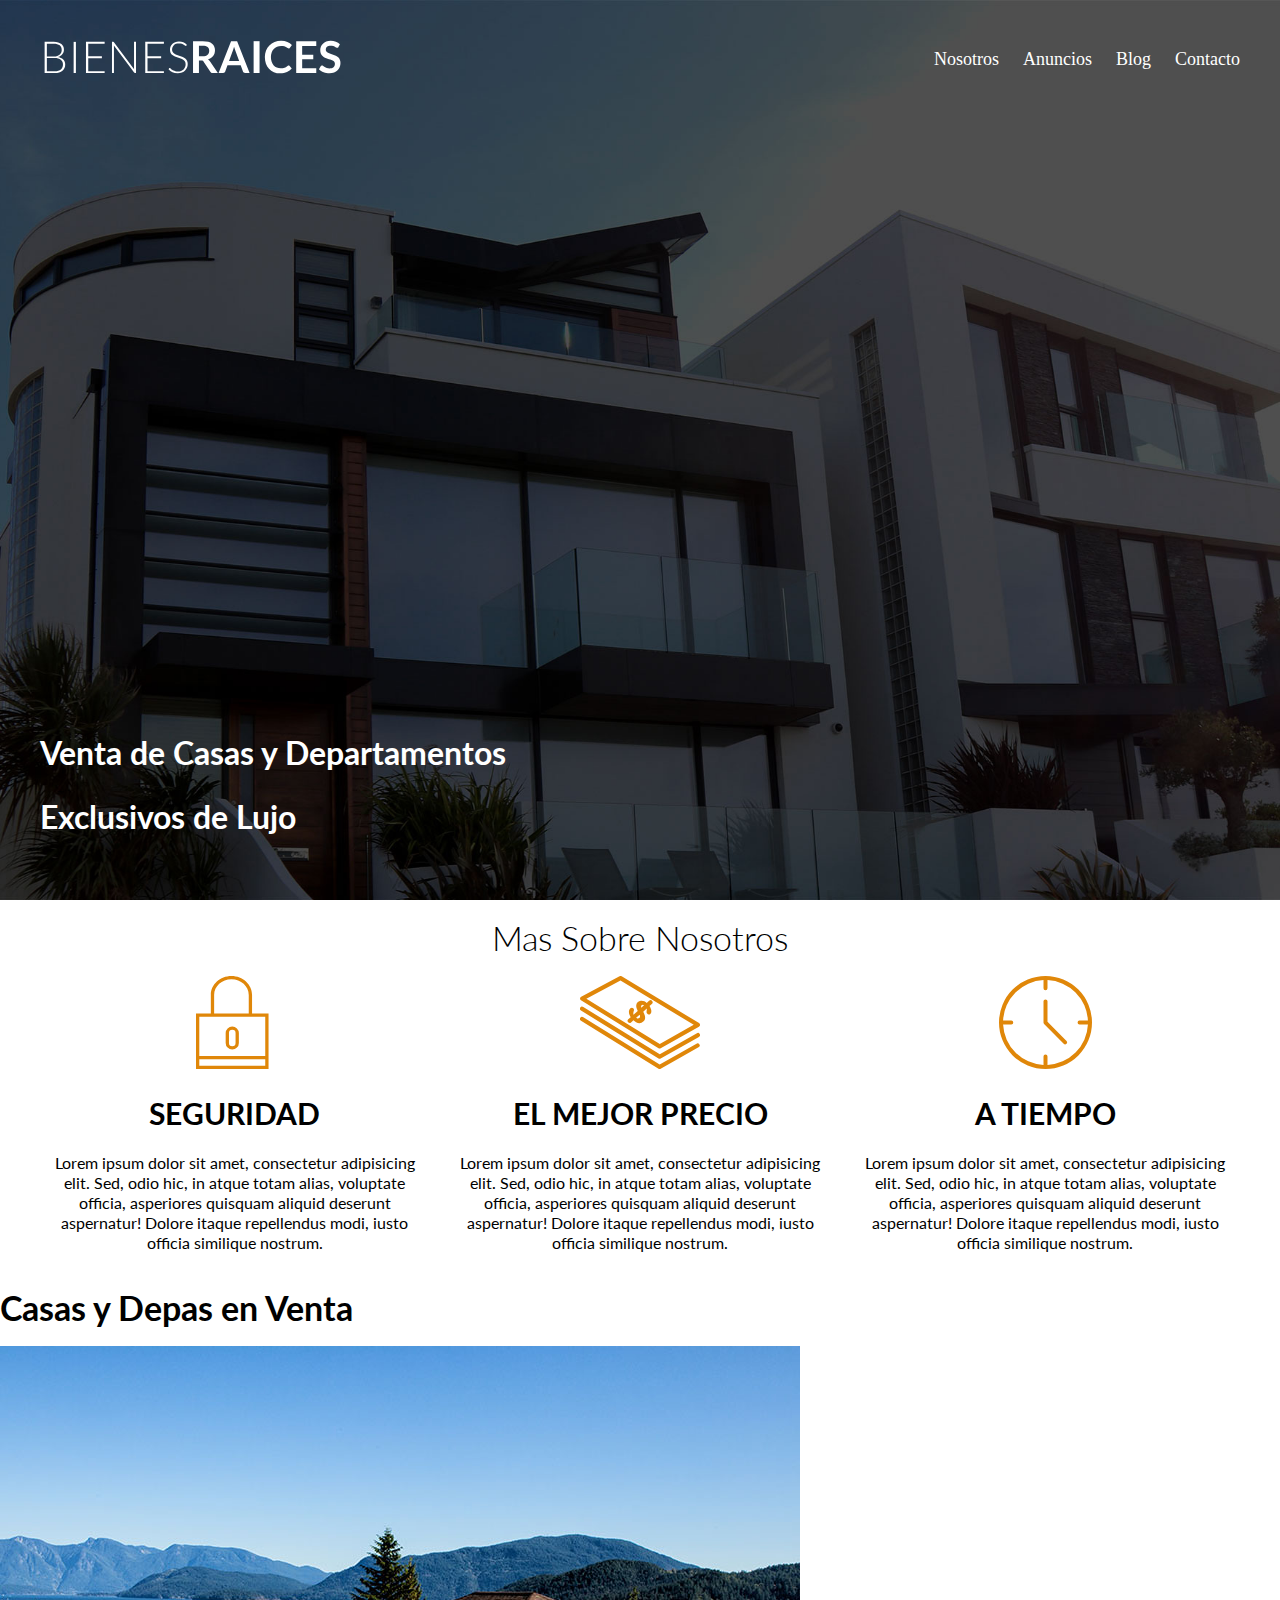
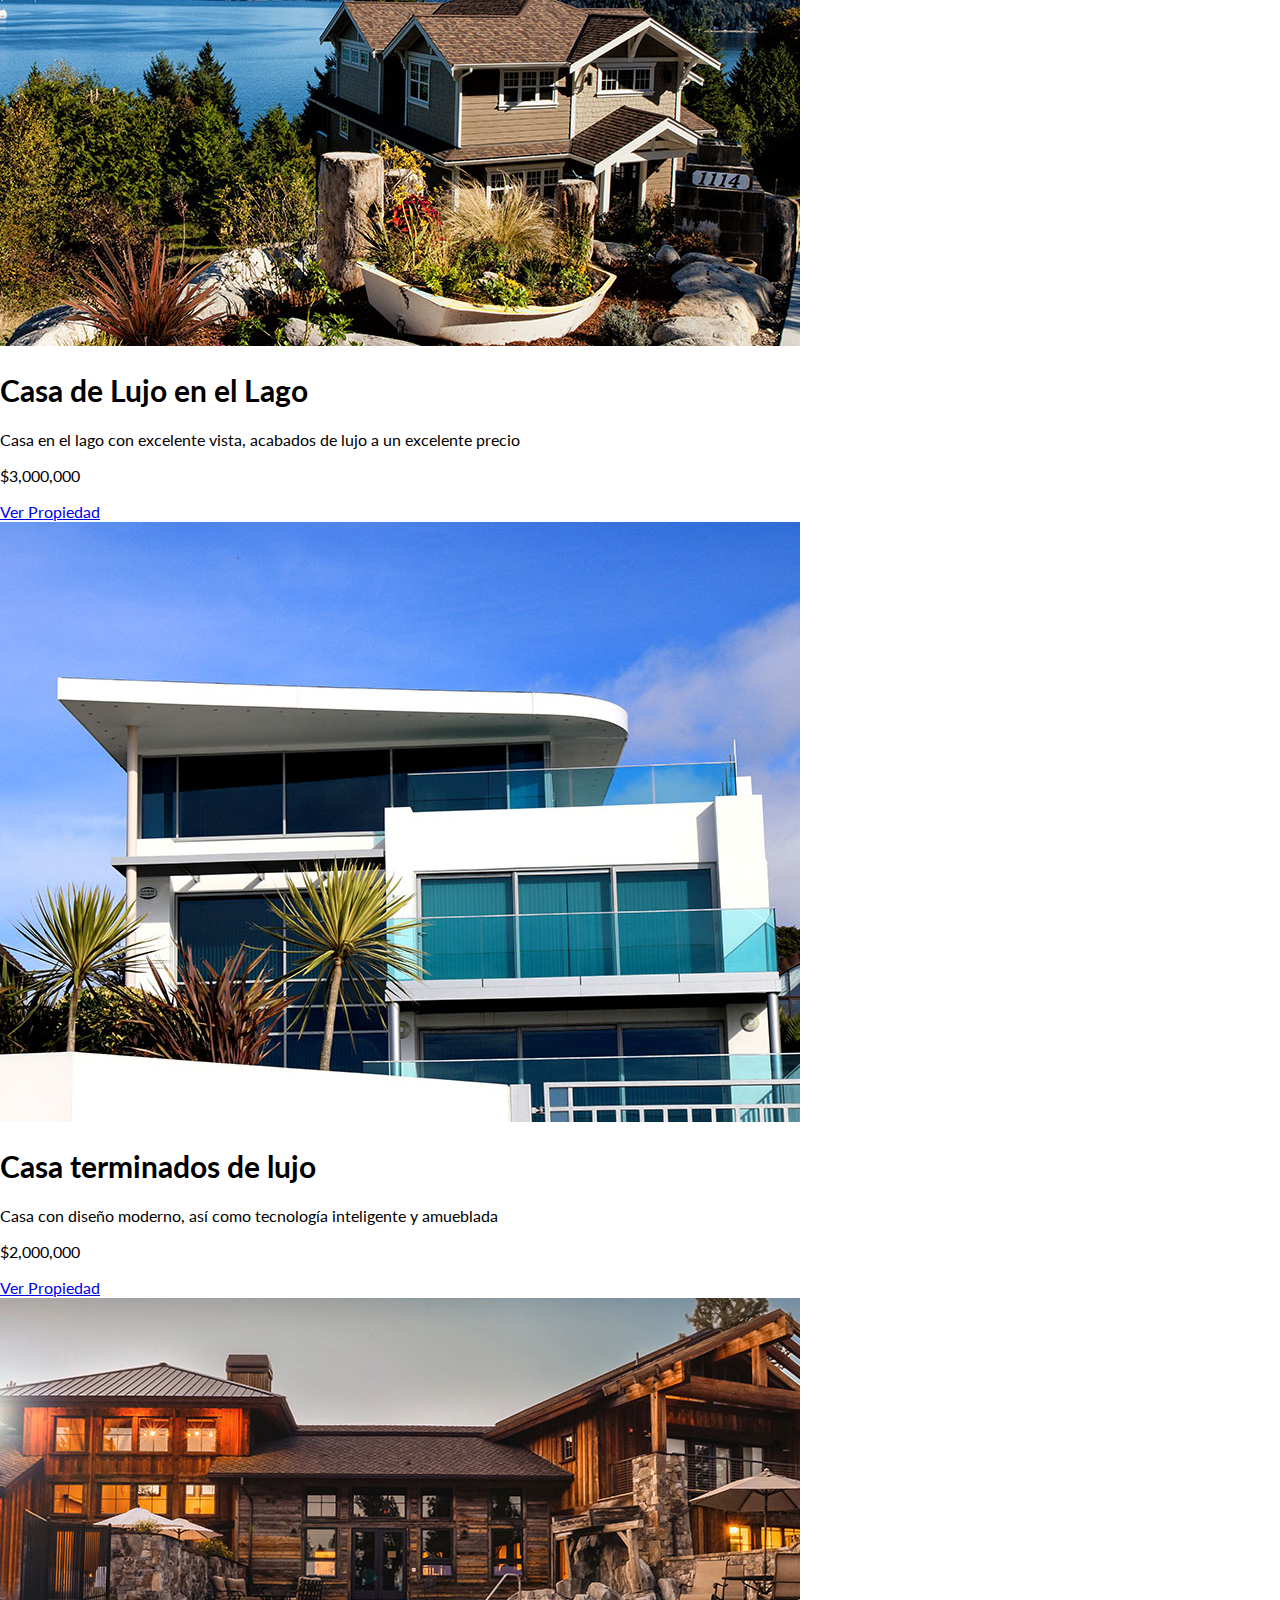
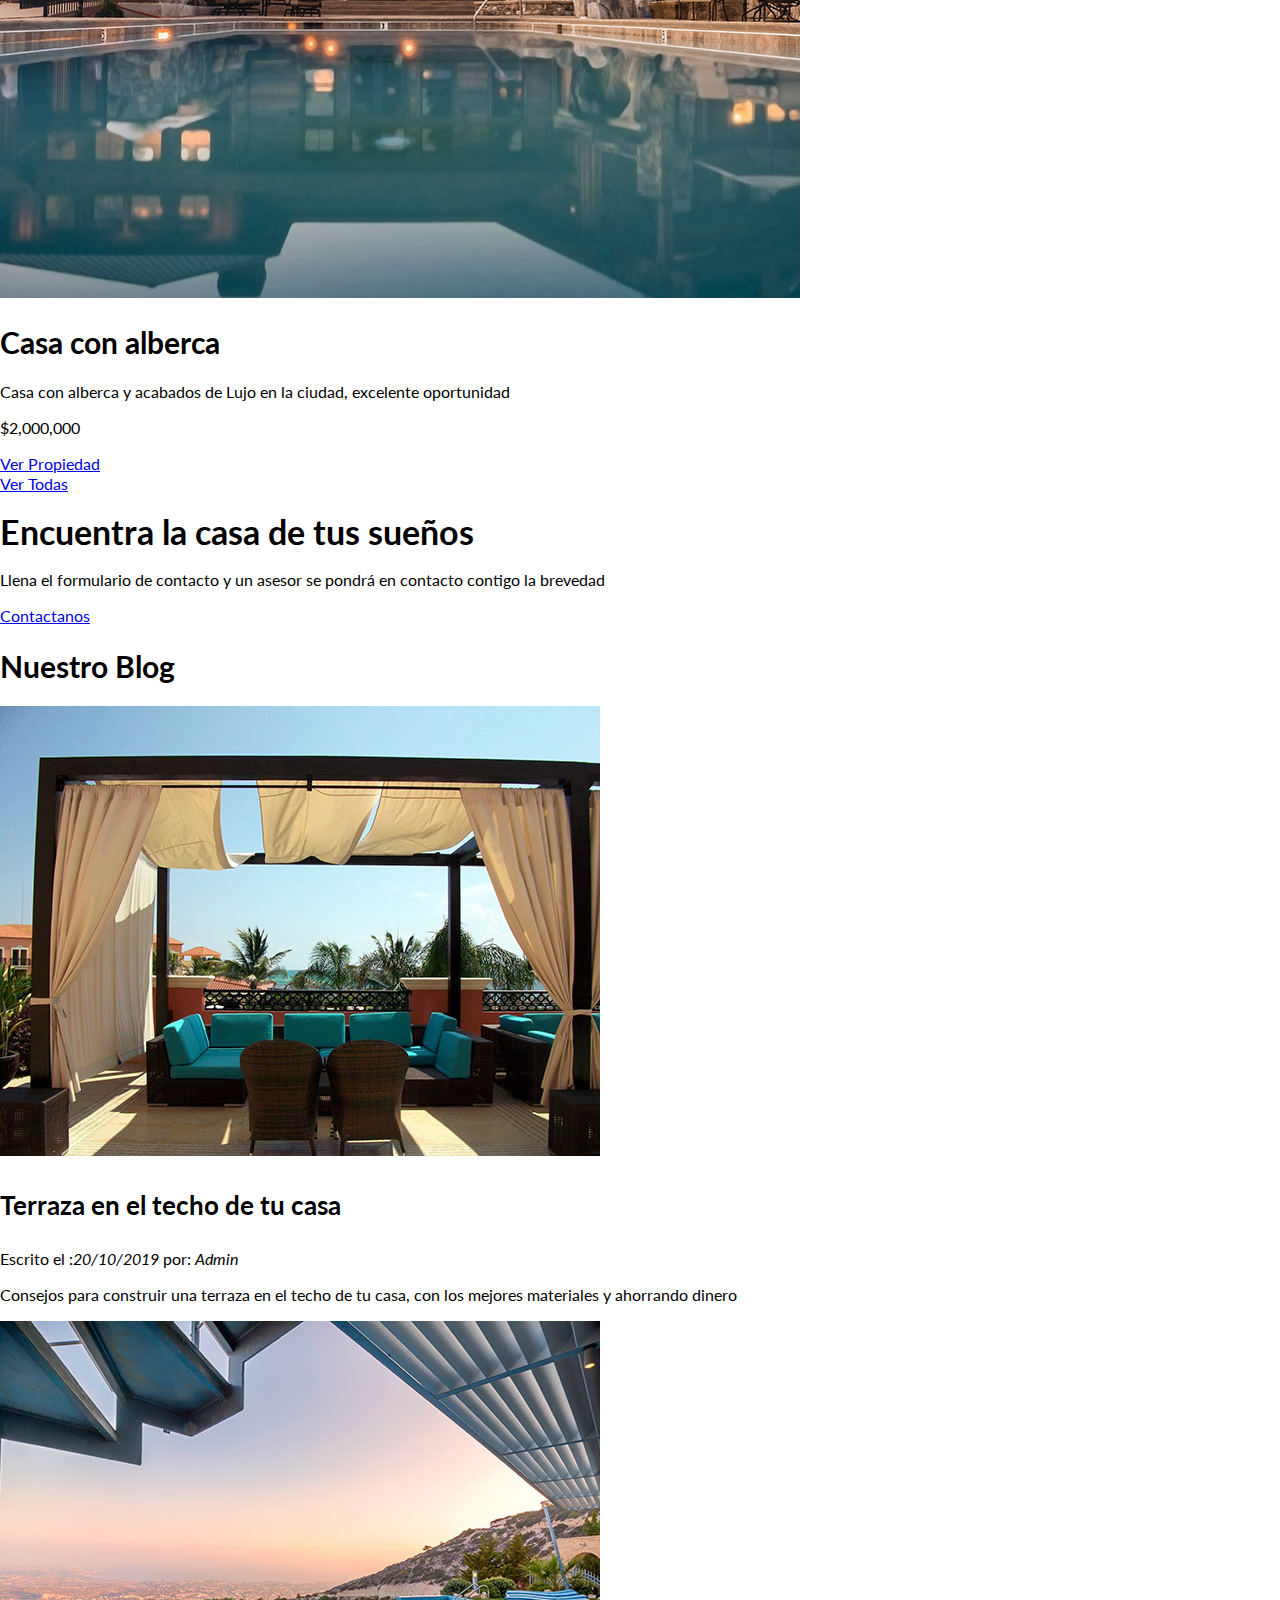
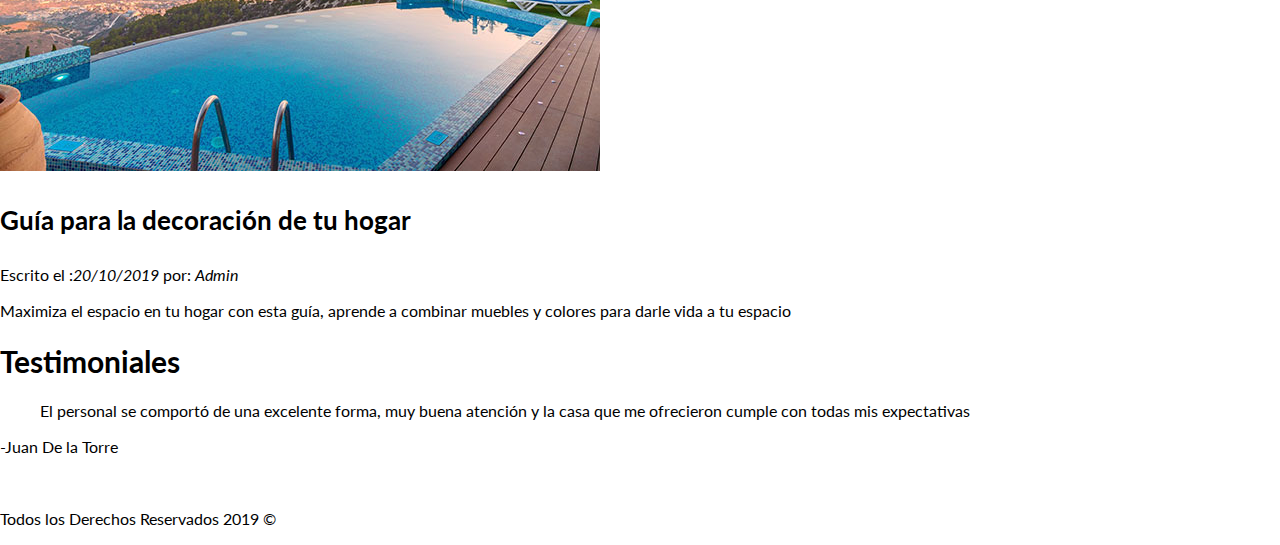
==== commit d905487e: "Quinto commit" ====
--- a/Bienes raices/index.html
+++ b/Bienes raices/index.html
@@ -5,11 +5,16 @@
     <meta name="viewport" content="width=device-width, initial-scale=1.0" />
     <meta http-equiv="X-UA-Compatible" content="ie=edge" />
     <title>Bienes Raíces</title>
+    <link
+      href="https://fonts.googleapis.com/css?family=Lato:300,400,700,900&display=swap"
+      rel="stylesheet"
+    />
+    <link rel="stylesheet" href="css/normalize.css" />
     <link rel="stylesheet" href="css/styles.css" />
   </head>
   <body>
     <header class="site-header inicio">
-      <div class="contenedor">
+      <div class="contenedor contenido-header">
         <div class="barra">
           <a href="/">
             <img src="img/logo.svg" alt="Logotipo de Bienes Raices" />
@@ -24,45 +29,47 @@
         </div>
         <!-- contenedor -->
 
-        <h1>Venta de Casas y Departamentos <br />Exclusivos de Lujo</h1>
+        <h1>Venta de Casas y Departamentos Exclusivos de Lujo</h1>
       </div>
     </header>
 
-    <section>
-      <h2>Mas Sobre Nosotros</h2>
+    <section class="contenedor seccion">
+      <h2 class="fw-300 centrar-texto">Mas Sobre Nosotros</h2>
 
-      <div>
-        <img src="img/icono1.svg" alt="Icono Seguridad" />
-        <h3>Seguridad</h3>
-        <p>
-          Lorem ipsum dolor sit amet, consectetur adipisicing elit. Sed, odio
-          hic, in atque totam alias, voluptate officia, asperiores quisquam
-          aliquid deserunt aspernatur! Dolore itaque repellendus modi, iusto
-          officia similique nostrum.
-        </p>
-      </div>
+      <div class="iconos-nosotros">
+        <div class="icono">
+          <img src="img/icono1.svg" alt="Icono Seguridad" />
+          <h3>Seguridad</h3>
+          <p>
+            Lorem ipsum dolor sit amet, consectetur adipisicing elit. Sed, odio
+            hic, in atque totam alias, voluptate officia, asperiores quisquam
+            aliquid deserunt aspernatur! Dolore itaque repellendus modi, iusto
+            officia similique nostrum.
+          </p>
+        </div>
 
-      <div>
-        <img src="img/icono2.svg" alt="Icono El mejor Precio" />
+        <div class="icono">
+          <img src="img/icono2.svg" alt="Icono El mejor Precio" />
 
-        <h3>El Mejor Precio</h3>
-        <p>
-          Lorem ipsum dolor sit amet, consectetur adipisicing elit. Sed, odio
-          hic, in atque totam alias, voluptate officia, asperiores quisquam
-          aliquid deserunt aspernatur! Dolore itaque repellendus modi, iusto
-          officia similique nostrum.
-        </p>
-      </div>
+          <h3>El Mejor Precio</h3>
+          <p>
+            Lorem ipsum dolor sit amet, consectetur adipisicing elit. Sed, odio
+            hic, in atque totam alias, voluptate officia, asperiores quisquam
+            aliquid deserunt aspernatur! Dolore itaque repellendus modi, iusto
+            officia similique nostrum.
+          </p>
+        </div>
 
-      <div>
-        <img src="img/icono3.svg" alt="Icono A Tiempo" />
-        <h3>A tiempo</h3>
-        <p>
-          Lorem ipsum dolor sit amet, consectetur adipisicing elit. Sed, odio
-          hic, in atque totam alias, voluptate officia, asperiores quisquam
-          aliquid deserunt aspernatur! Dolore itaque repellendus modi, iusto
-          officia similique nostrum.
-        </p>
+        <div class="icono">
+          <img src="img/icono3.svg" alt="Icono A Tiempo" />
+          <h3>A tiempo</h3>
+          <p>
+            Lorem ipsum dolor sit amet, consectetur adipisicing elit. Sed, odio
+            hic, in atque totam alias, voluptate officia, asperiores quisquam
+            aliquid deserunt aspernatur! Dolore itaque repellendus modi, iusto
+            officia similique nostrum.
+          </p>
+        </div>
       </div>
     </section>
 
--- a/Bienes raices/css/styles.css
+++ b/Bienes raices/css/styles.css
@@ -1,7 +1,47 @@
+html {
+  font-size: 62.5%; /**Reset para REMS - 62.5% = 10px de 16px **/
+}
+
+body {
+  font-family: "Lato", sans-serif;
+  font-size: 1.6rem;
+  line-height: 2rem;
+}
+
 /*Globales*/
 .contenedor {
-  max-width: 1200px;
+  max-width: 120rem; /** = 1200px **/
   margin: 0 auto;
+}
+
+h1 {
+  font-size-adjust: 3.8rem;
+}
+
+h2 {
+  font-size: 3.4rem;
+}
+
+h3 {
+  font-size: 3rem;
+}
+
+h4 {
+  font-size: 2.6rem;
+}
+
+/** Utilidades **/
+.seccion {
+  margin-top: 2rem;
+  margin-bottom: 2rem;
+}
+
+.fw-300 {
+  font-weight: 300;
+}
+
+.centrar-texto {
+  text-align: center;
 }
 
 /*Header*/
@@ -10,21 +50,36 @@
   background-position: center center;
   background-size: cover;
   height: 100vh;
-  min-height: 600px;
+  min-height: 60rem;
+}
+
+.contenido-header {
+  height: 100%;
+  display: flex;
+  flex-direction: column;
+  justify-content: space-between;
+}
+
+.contenido-header h1 {
+  color: white;
+  padding-bottom: 3rem;
+  max-width: 60rem;
+  line-height: 2;
 }
 
 .barra {
   display: flex;
   justify-content: space-between;
   align-items: center;
-  padding-top: 30px;
+  padding-top: 3rem;
 }
 
 .navegacion a {
   color: white;
   text-decoration: none;
-  font-size: 18px;
-  margin-right: 20px;
+  font-size: 1.8rem; /** = 18px **/
+  margin-right: 2rem;
+  font-family: "Times New Roman", Times, serif;
 }
 
 .navegacion a:hover {
@@ -34,3 +89,18 @@
 .navegacion a:last-of-type {
   margin: 0;
 }
+
+/** iconos nosotros **/
+.iconos-nosotros {
+  display: flex;
+  justify-content: space-between;
+}
+
+.icono {
+  flex-basis: calc(33.3% - 1rem);
+  text-align: center;
+}
+
+.icono h3 {
+  text-transform: uppercase;
+}
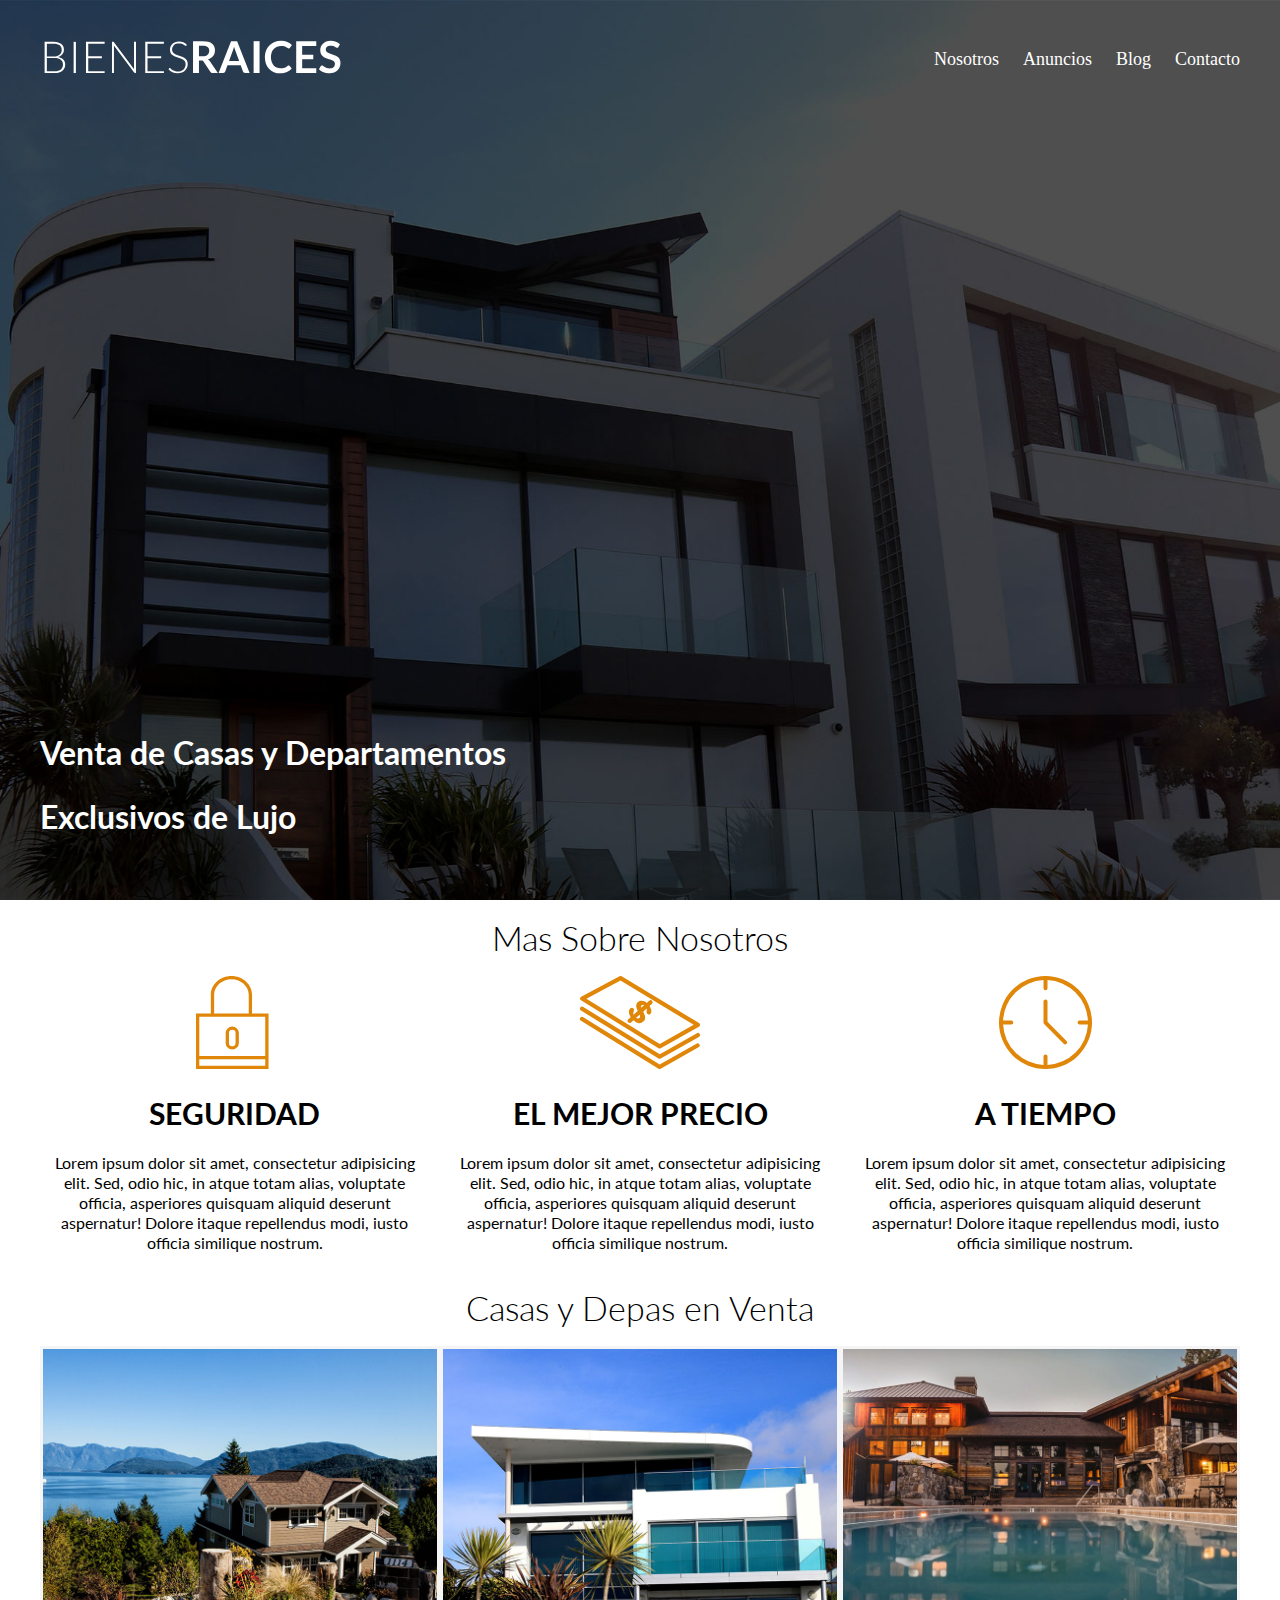
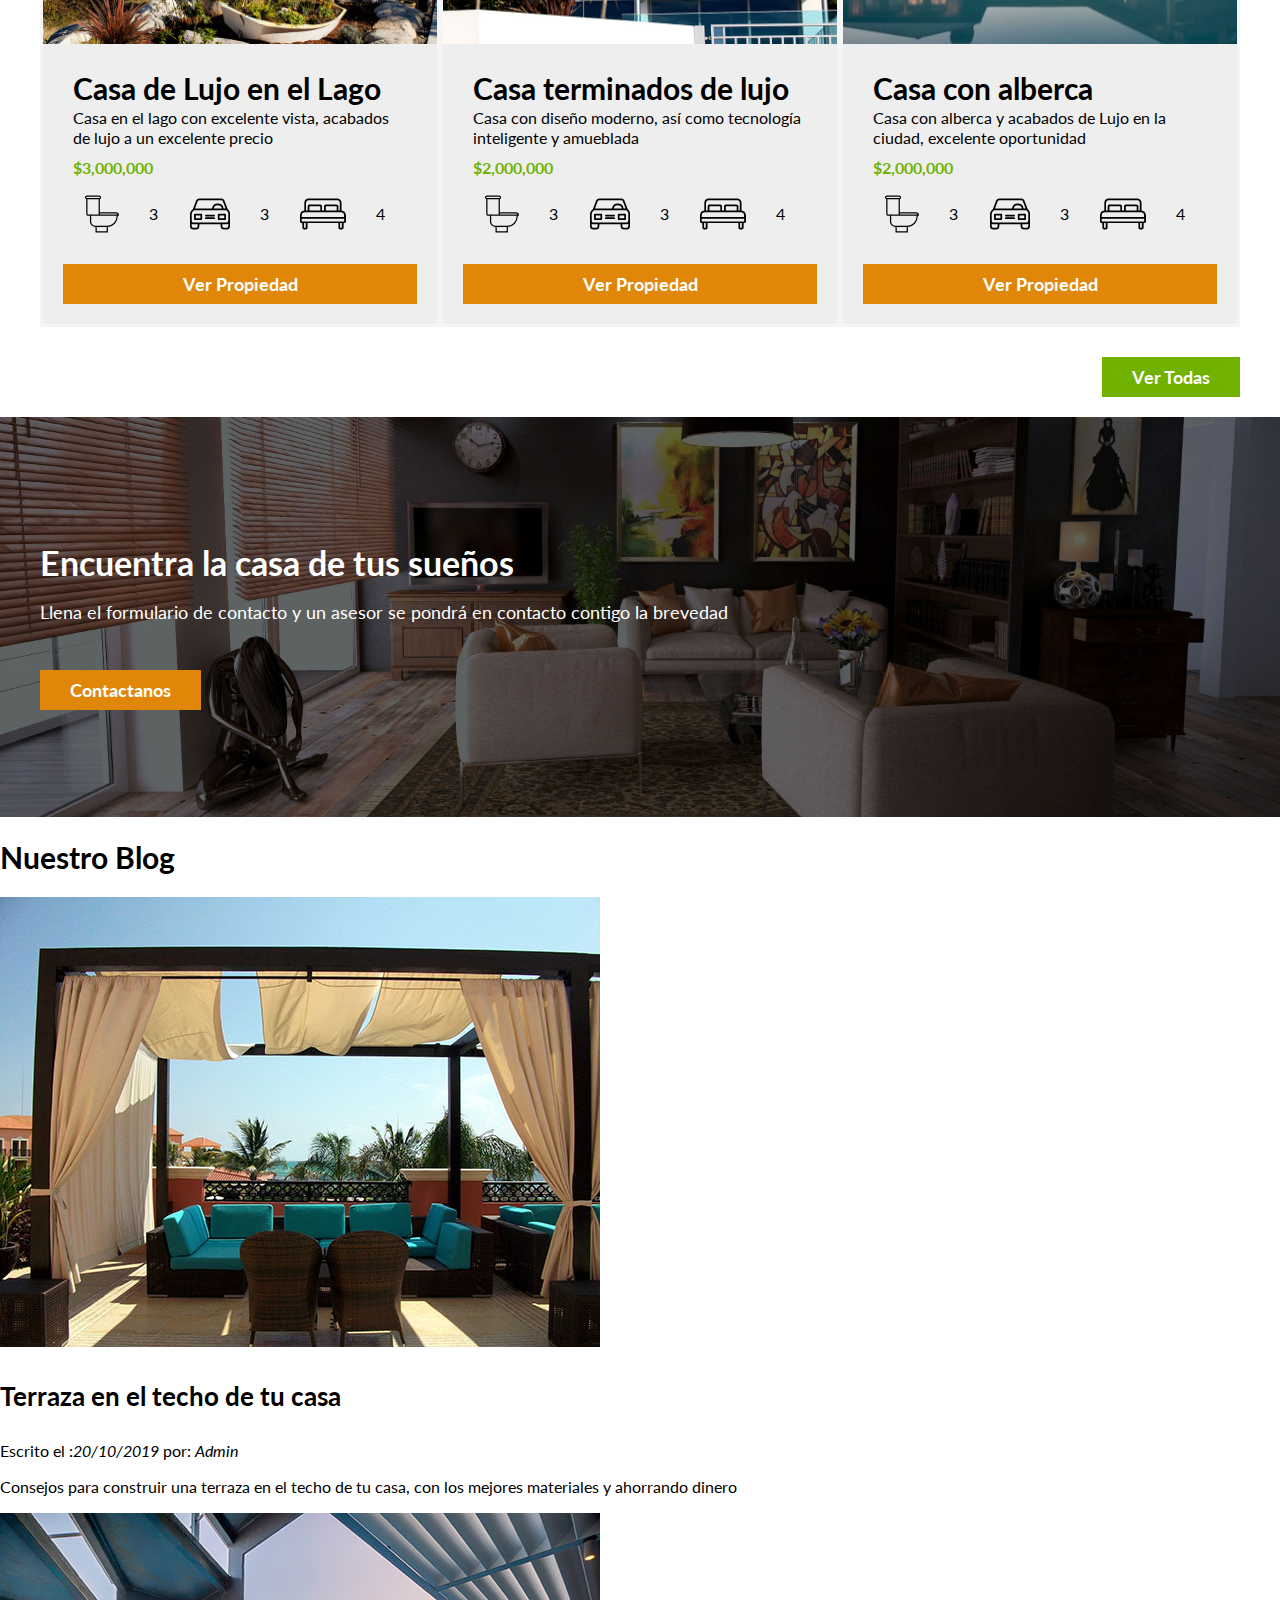
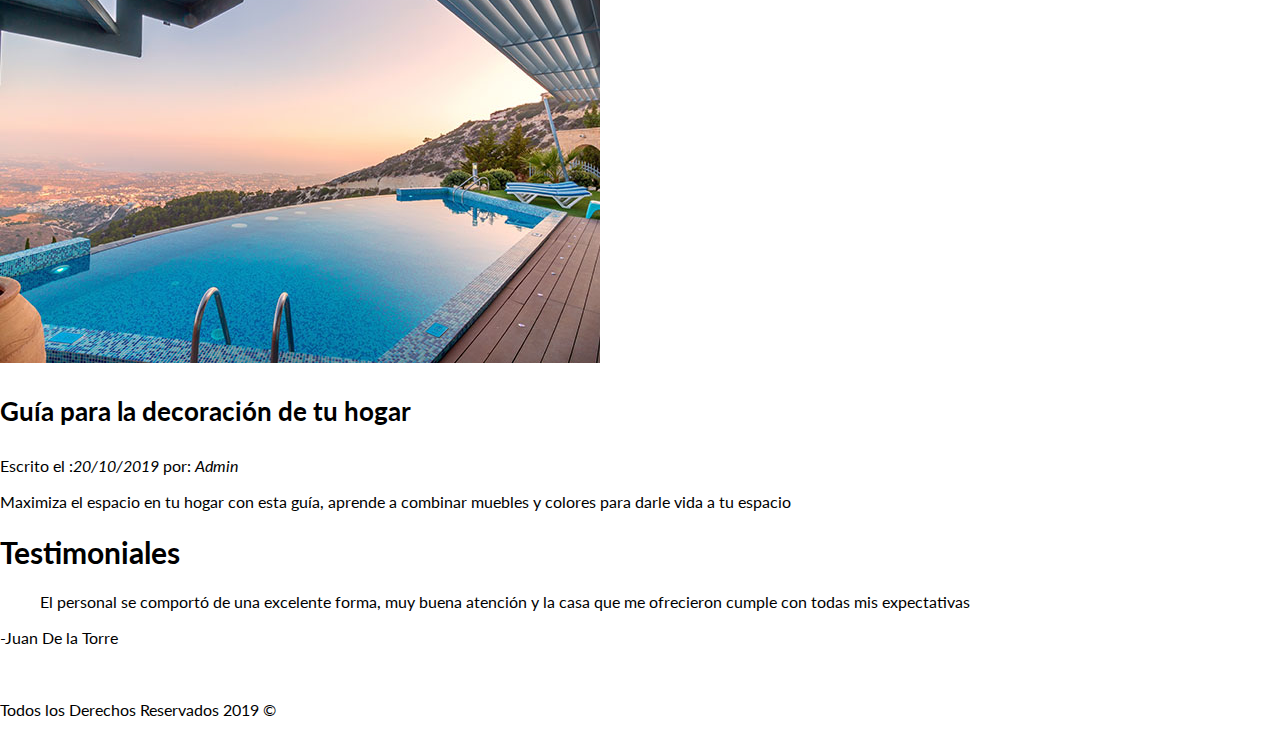
==== commit 6d0a9def: "Sexto commit" ====
--- a/Bienes raices/index.html
+++ b/Bienes raices/index.html
@@ -73,51 +73,114 @@
       </div>
     </section>
 
-    <main>
-      <h2>Casas y Depas en Venta</h2>
-
-      <div>
-        <img src="img/anuncio1.jpg " alt="Anuncio casa en el lago" />
-        <h3>Casa de Lujo en el Lago</h3>
+    <main class="seccion contenedor">
+      <h2 class="fw-300 centrar-texto">Casas y Depas en Venta</h2>
+
+      <div class="contenedor-anuncios">
+        <div class="anuncio">
+          <img src="img/anuncio1.jpg " alt="Anuncio casa en el lago" />
+          <div class="contenido-anuncio">
+            <h3>Casa de Lujo en el Lago</h3>
+            <p>
+              Casa en el lago con excelente vista, acabados de lujo a un
+              excelente precio
+            </p>
+            <p class="precio">$3,000,000</p>
+
+            <ul class="iconos-caracteristicas">
+              <li>
+                <img src="img/icono_wc.svg" alt="icono wc" />
+                <p>3</p>
+              </li>
+
+              <li>
+                <img src="img/icono_estacionamiento.svg" alt="icono autos" />
+                <p>3</p>
+              </li>
+
+              <li>
+                <img src="img/icono_dormitorio.svg" alt="icono habitaciones" />
+                <p>4</p>
+              </li>
+            </ul>
+
+            <a href="#" class="boton boton-amarillo d-block">Ver Propiedad</a>
+          </div>
+        </div>
+
+        <div class="anuncio">
+          <img src="img/anuncio2.jpg" alt="Anuncio casa terminados de lujo" />
+          <div class="contenido-anuncio">
+            <h3>Casa terminados de lujo</h3>
+            <p>
+              Casa con diseño moderno, así como tecnología inteligente y
+              amueblada
+            </p>
+            <p class="precio">$2,000,000</p>
+            <ul class="iconos-caracteristicas">
+              <li>
+                <img src="img/icono_wc.svg" alt="icono wc" />
+                <p>3</p>
+              </li>
+
+              <li>
+                <img src="img/icono_estacionamiento.svg" alt="icono autos" />
+                <p>3</p>
+              </li>
+
+              <li>
+                <img src="img/icono_dormitorio.svg" alt="icono habitaciones" />
+                <p>4</p>
+              </li>
+            </ul>
+            <a href="#" class="boton boton-amarillo d-block">Ver Propiedad</a>
+          </div>
+        </div>
+
+        <div class="anuncio">
+          <img src="img/anuncio3.jpg" alt="Anuncio casa con alberca" />
+          <div class="contenido-anuncio">
+            <h3>Casa con alberca</h3>
+            <p>
+              Casa con alberca y acabados de Lujo en la ciudad, excelente
+              oportunidad
+            </p>
+            <p class="precio">$2,000,000</p>
+            <ul class="iconos-caracteristicas">
+              <li>
+                <img src="img/icono_wc.svg" alt="icono wc" />
+                <p>3</p>
+              </li>
+
+              <li>
+                <img src="img/icono_estacionamiento.svg" alt="icono autos" />
+                <p>3</p>
+              </li>
+
+              <li>
+                <img src="img/icono_dormitorio.svg" alt="icono habitaciones" />
+                <p>4</p>
+              </li>
+            </ul>
+            <a href="#" class="boton boton-amarillo d-block">Ver Propiedad</a>
+          </div>
+        </div>
+      </div>
+
+      <div class="ver-todas">
+        <a href="anuncios.html" class="boton boton-verde">Ver Todas</a>
+      </div>
+    </main>
+
+    <section class="imagen-contacto">
+      <div class="contenedor contenido-contacto">
+        <h2>Encuentra la casa de tus sueños</h2>
         <p>
-          Casa en el lago con excelente vista, acabados de lujo a un excelente
-          precio
+          Llena el formulario de contacto y un asesor se pondrá en contacto
+          contigo la brevedad
         </p>
-        <p>$3,000,000</p>
-        <a href="#">Ver Propiedad</a>
-      </div>
-
-      <div>
-        <img src="img/anuncio2.jpg" alt="Anuncio casa terminados de lujo" />
-        <h3>Casa terminados de lujo</h3>
-        <p>
-          Casa con diseño moderno, así como tecnología inteligente y amueblada
-        </p>
-        <p>$2,000,000</p>
-        <a href="#">Ver Propiedad</a>
-      </div>
-
-      <div>
-        <img src="img/anuncio3.jpg" alt="Anuncio casa con alberca" />
-        <h3>Casa con alberca</h3>
-        <p>
-          Casa con alberca y acabados de Lujo en la ciudad, excelente
-          oportunidad
-        </p>
-        <p>$2,000,000</p>
-        <a href="#">Ver Propiedad</a>
-      </div>
-
-      <a href="anuncios.html">Ver Todas</a>
-    </main>
-
-    <section>
-      <h2>Encuentra la casa de tus sueños</h2>
-      <p>
-        Llena el formulario de contacto y un asesor se pondrá en contacto
-        contigo la brevedad
-      </p>
-      <a href="contacto.html">Contactanos</a>
+        <a href="contacto.html" class="boton boton-amarillo">Contactanos</a>
+      </div>
     </section>
 
     <section>
--- a/Bienes raices/css/styles.css
+++ b/Bienes raices/css/styles.css
@@ -9,6 +9,9 @@
 }
 
 /*Globales*/
+img {
+  max-width: 100%;
+}
 .contenedor {
   max-width: 120rem; /** = 1200px **/
   margin: 0 auto;
@@ -42,6 +45,29 @@
 
 .centrar-texto {
   text-align: center;
+}
+
+.d-block {
+  display: block !important;
+}
+
+/** Botones **/
+
+.boton {
+  color: #ffffff;
+  font-weight: 700;
+  text-decoration: none;
+  font-size: 1.8rem;
+  padding: 1rem 3rem;
+  margin-top: 3rem;
+  display: inline-block;
+  text-align: center;
+}
+.boton-amarillo {
+  background-color: #e08709;
+}
+.boton-verde {
+  background-color: #71b100;
 }
 
 /*Header*/
@@ -104,3 +130,66 @@
 .icono h3 {
   text-transform: uppercase;
 }
+
+/** Anuncios**/
+
+.contenedor-anuncios {
+  display: flex;
+  justify-content: space-between;
+}
+
+.anuncio {
+  flex-basis: calc(33.3%-1rem);
+  border: 3px solid #f5f5f5;
+  background-color: #eeeeee;
+}
+
+.contenido-anuncio {
+  padding: 2rem;
+}
+.contenido-anuncio h3,
+.contenido-anuncio p {
+  margin: 1rem;
+}
+
+.precio {
+  color: #71b100;
+  font-weight: 700;
+}
+
+.iconos-caracteristicas{
+list-style: none;
+padding: 0;
+display: flex;
+justify-content: space-evenly;
+}
+
+.iconos-caracteristicas li{
+  
+  display: flex;
+}
+.iconos-caracteristicas li img{
+  margin-right: 2rem;
+}
+.ver-todas {
+  display: flex;
+  justify-content: flex-end;
+}
+
+/** contacto home **/
+.imagen-contacto {
+  background-image: url(../img/encuentra.jpg);
+  background-position: center center;
+  background-size: cover;
+  height: 40rem;
+  display: flex;
+  align-items: center;
+
+}
+.contenido-contacto{
+  flex: 1;
+  color: white;
+}
+.contenido-contacto p{
+  font-size: 1.8rem;
+}
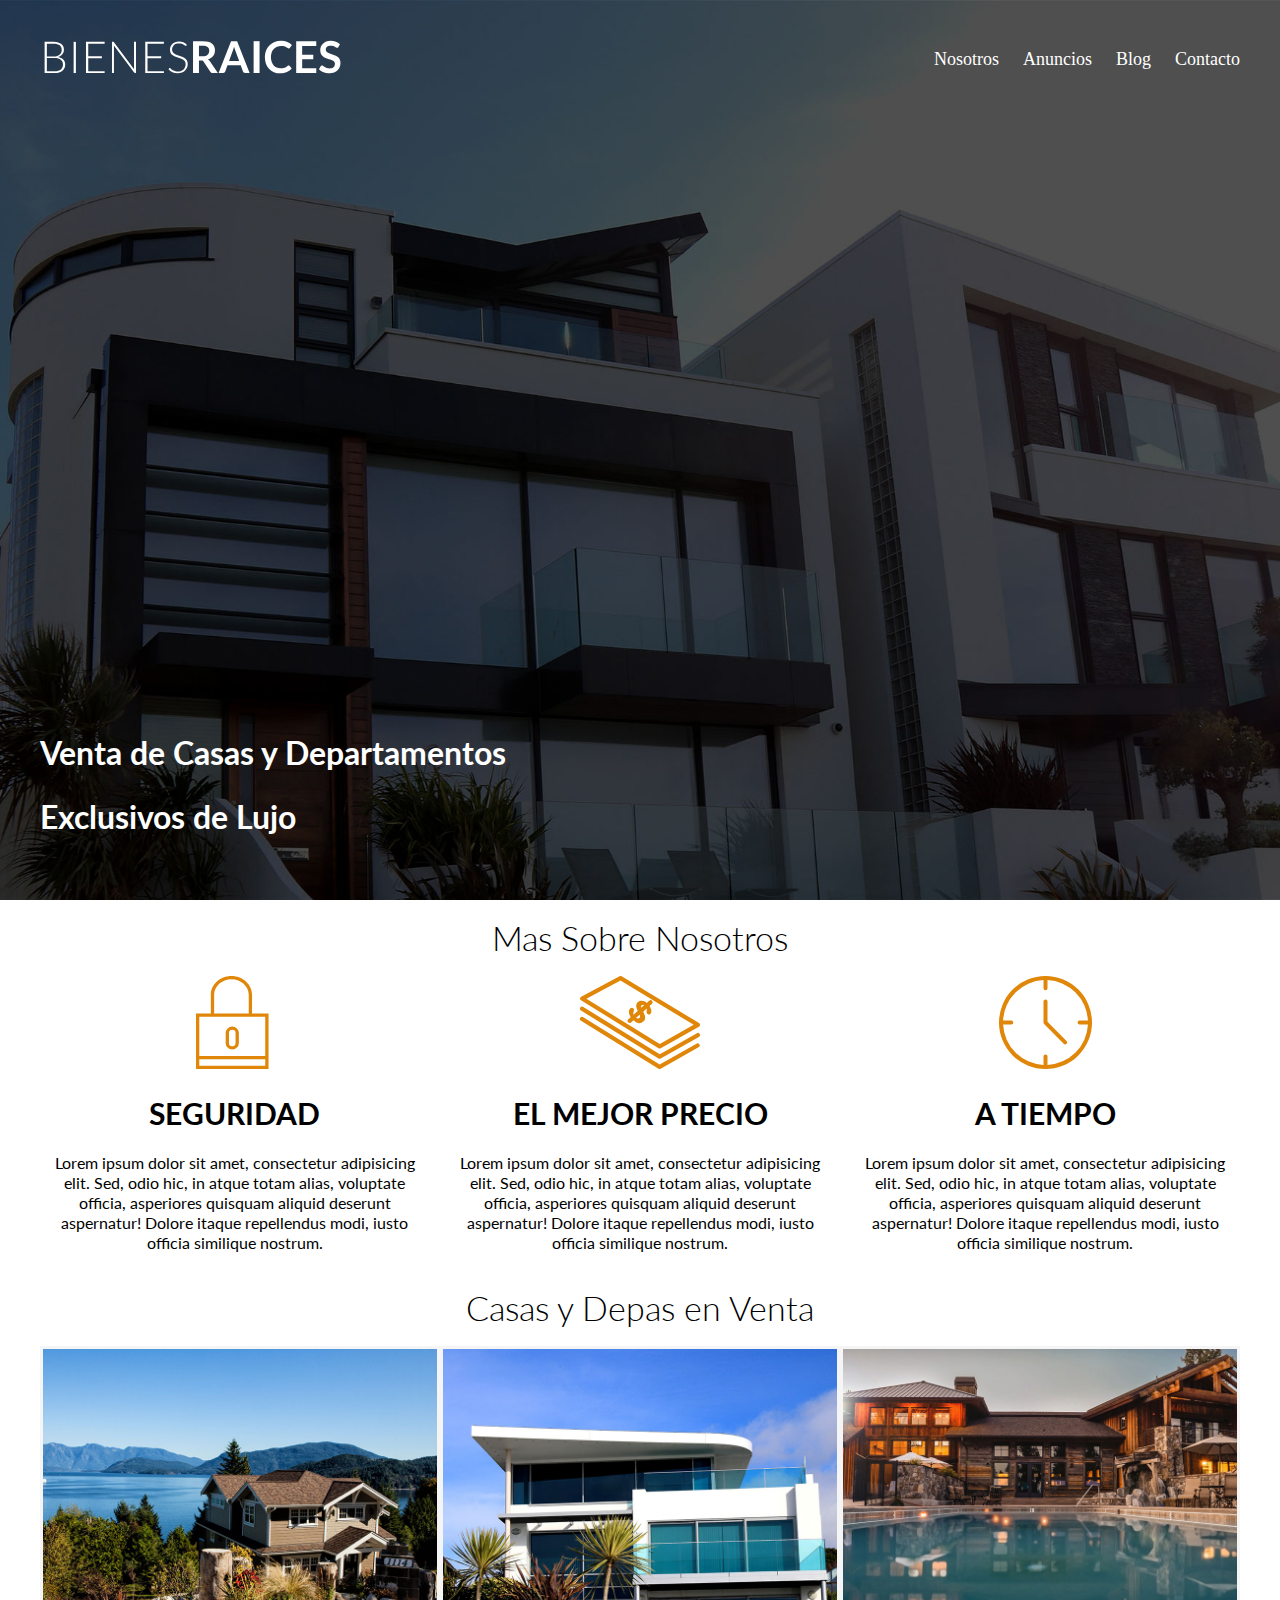
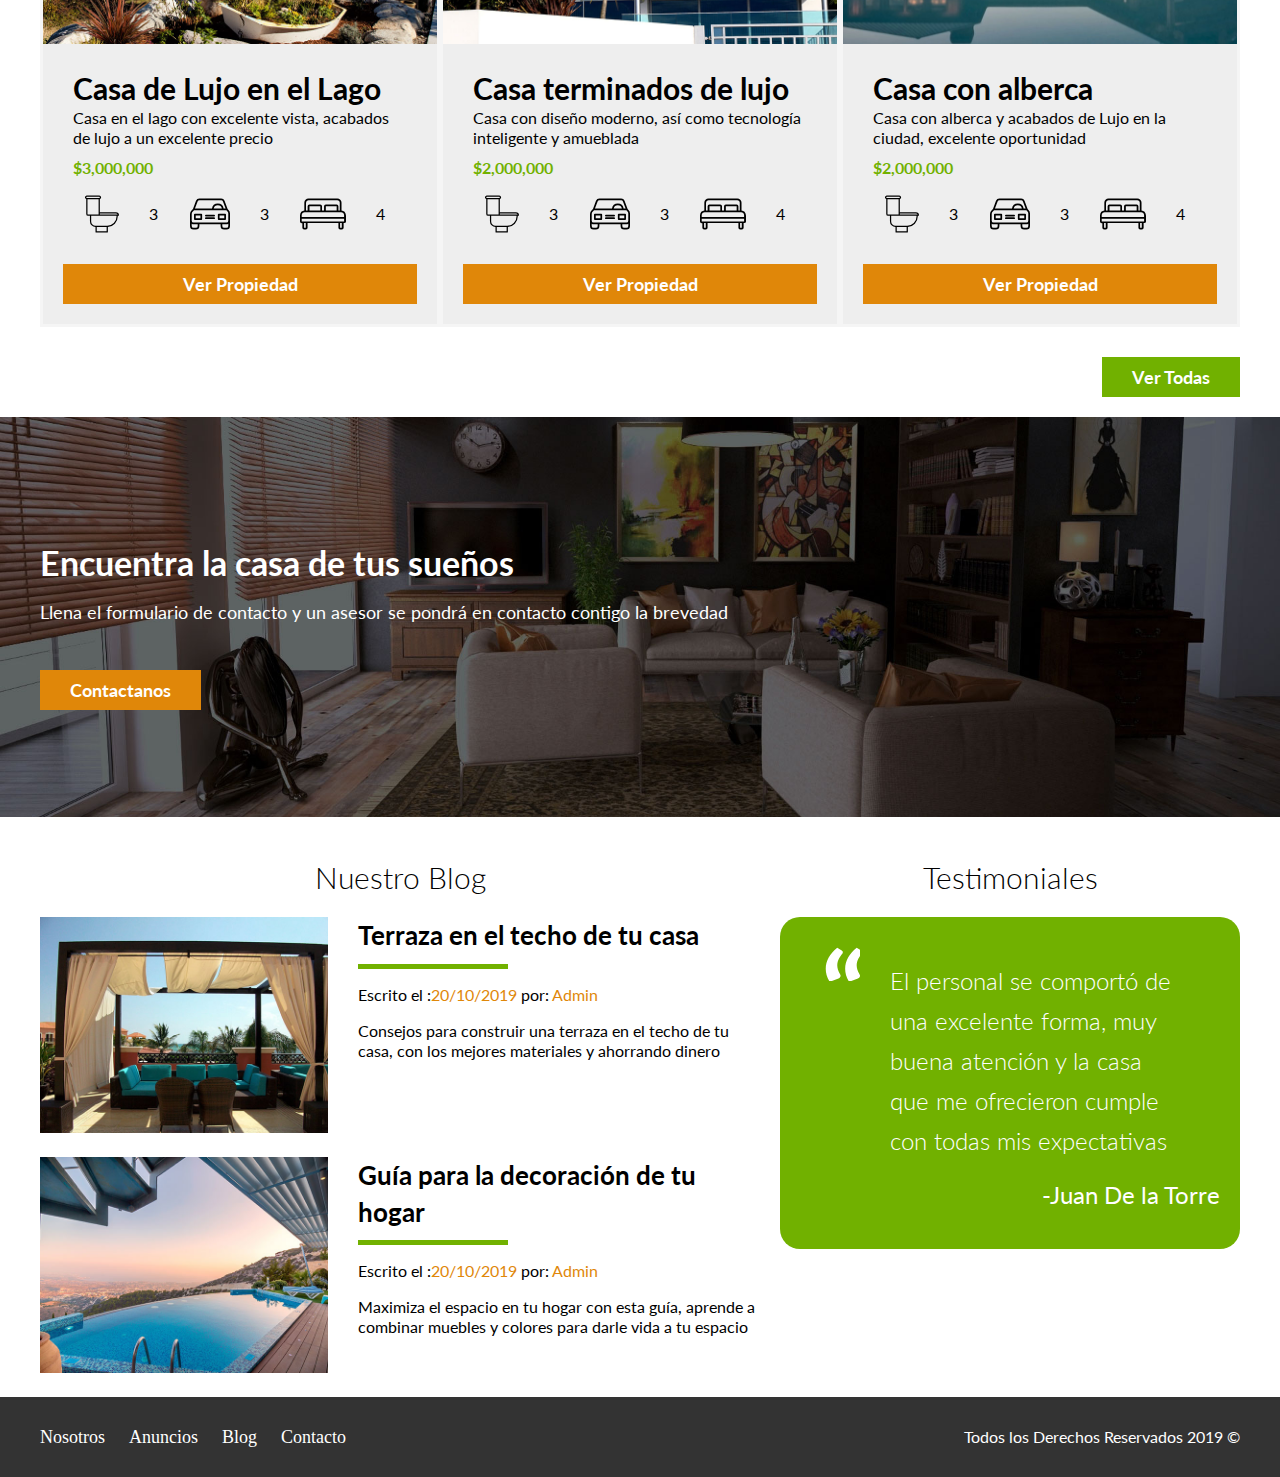
==== commit 6857a5bd: "Septimo commit" ====
--- a/Bienes raices/index.html
+++ b/Bienes raices/index.html
@@ -183,47 +183,65 @@
       </div>
     </section>
 
-    <section>
-      <h3>Nuestro Blog</h3>
-
-      <article>
-        <img src="img/blog1.jpg" alt="Entrada de blog" />
-        <h4>Terraza en el techo de tu casa</h4>
-        <p>Escrito el :<em>20/10/2019</em> por: <em>Admin</em></p>
-        <p>
-          Consejos para construir una terraza en el techo de tu casa, con los
-          mejores materiales y ahorrando dinero
-        </p>
-      </article>
-
-      <article>
-        <img src="img/blog2.jpg" alt="Entrada de blog" />
-        <h4>Guía para la decoración de tu hogar</h4>
-        <p>Escrito el :<em>20/10/2019</em> por: <em>Admin</em></p>
-        <p>
-          Maximiza el espacio en tu hogar con esta guía, aprende a combinar
-          muebles y colores para darle vida a tu espacio
-        </p>
-      </article>
-    </section>
-
-    <section>
-      <h3>Testimoniales</h3>
-      <blockquote>
-        El personal se comportó de una excelente forma, muy buena atención y la
-        casa que me ofrecieron cumple con todas mis expectativas
-      </blockquote>
-      <p>-Juan De la Torre</p>
-    </section>
-
-    <footer>
-      <nav class="navegacion">
-        <a href="nosotros.html">Nosotros</a>
-        <a href="anuncios.html">Anuncios</a>
-        <a href="blog.html">Blog</a>
-        <a href="contacto.html">Contacto</a>
-        <p>Todos los Derechos Reservados 2019 &copy;</p>
-      </nav>
+    <div class="seccion-inferior contenedor seccion">
+      <section class="blog">
+        <h3 class="centrar-texto fw-300">Nuestro Blog</h3>
+
+        <article class="entrada-blog">
+          <div class="imagen">
+            <img src="img/blog1.jpg" alt="Entrada de blog" />
+          </div>
+          <div class="texto-entrada">
+            <a href="#">
+              <h4>Terraza en el techo de tu casa</h4>
+            </a>
+            <p>Escrito el :<span>20/10/2019</span> por: <span>Admin</span></p>
+            <p>
+              Consejos para construir una terraza en el techo de tu casa, con
+              los mejores materiales y ahorrando dinero
+            </p>
+          </div>
+        </article>
+
+        <article class="entrada-blog">
+          <div class="imagen">
+            <img src="img/blog2.jpg" alt="Entrada de blog" />
+          </div>
+          <div class="texto-entrada">
+            <a href="#">
+              <h4>Guía para la decoración de tu hogar</h4>
+            </a>
+            <p>Escrito el :<span>20/10/2019</span> por: <span>Admin</span></p>
+            <p>
+              Maximiza el espacio en tu hogar con esta guía, aprende a combinar
+              muebles y colores para darle vida a tu espacio
+            </p>
+          </div>
+        </article>
+      </section>
+
+      <section class="testimoniales">
+        <h3 class="centrar-texto fw-300">Testimoniales</h3>
+        <div class="testimonial">
+          <blockquote>
+            El personal se comportó de una excelente forma, muy buena atención y
+            la casa que me ofrecieron cumple con todas mis expectativas
+          </blockquote>
+          <p>-Juan De la Torre</p>
+        </div>
+      </section>
+    </div>
+
+    <footer class="site-footer seccion">
+      <div class="contenedor contenedor-footer">
+        <nav class="navegacion">
+          <a href="nosotros.html">Nosotros</a>
+          <a href="anuncios.html">Anuncios</a>
+          <a href="blog.html">Blog</a>
+          <a href="contacto.html">Contacto</a>
+        </nav>
+        <p class="copyright">Todos los Derechos Reservados 2019 &copy;</p>
+      </div>
     </footer>
   </body>
 </html>
--- a/Bienes raices/css/styles.css
+++ b/Bienes raices/css/styles.css
@@ -157,18 +157,17 @@
   font-weight: 700;
 }
 
-.iconos-caracteristicas{
-list-style: none;
-padding: 0;
-display: flex;
-justify-content: space-evenly;
-}
-
-.iconos-caracteristicas li{
-  
-  display: flex;
-}
-.iconos-caracteristicas li img{
+.iconos-caracteristicas {
+  list-style: none;
+  padding: 0;
+  display: flex;
+  justify-content: space-evenly;
+}
+
+.iconos-caracteristicas li {
+  display: flex;
+}
+.iconos-caracteristicas li img {
   margin-right: 2rem;
 }
 .ver-todas {
@@ -184,12 +183,102 @@
   height: 40rem;
   display: flex;
   align-items: center;
-
-}
-.contenido-contacto{
+}
+.contenido-contacto {
   flex: 1;
   color: white;
 }
-.contenido-contacto p{
+.contenido-contacto p {
   font-size: 1.8rem;
 }
+
+/** seccion inferior **/
+.seccion-inferior {
+  display: flex;
+  justify-content: space-between;
+}
+
+.seccion-inferior .blog {
+  flex-basis: 60%;
+}
+.seccion-inferior .testimoniales {
+  flex-basis: calc(40% - 2rem);
+}
+.entrada-blog {
+  display: flex;
+  justify-content: space-between;
+  margin-bottom: 2rem;
+}
+.entrada-blog:last-of-type {
+  margin-bottom: 0;
+}
+.entrada-blog .imagen {
+  flex-basis: 40%;
+}
+.entrada-blog .texto-entrada {
+  flex-basis: calc(60% - 3rem);
+}
+.texto-entrada a {
+  color: black;
+  text-decoration: none;
+}
+.texto-entrada h4 {
+  margin: 0;
+  line-height: 1.4;
+}
+.texto-entrada h4::after {
+  content: " ";
+  display: block;
+  width: 15rem;
+  height: 0.5rem;
+  background-color: #71b100;
+  margin-top: 1rem;
+}
+.texto-entrada span {
+  color: #e08709;
+}
+
+/** testimoniales **/
+.testimonial {
+  background-color: #71b100;
+  font-size: 2.4rem;
+  padding: 2rem;
+  color: #ffffff;
+  border-radius: 2rem;
+}
+
+.testimonial p{
+  text-align: right;
+}
+
+.testimonial blockquote::before{
+  content: '';
+  background-image: url(../img/comilla.svg);
+  width: 4rem;
+  height: 4rem;
+  position: absolute;
+  top: -2rem;
+  left: -2rem;
+}
+.testimonial blockquote{
+  position: relative;
+  padding-left: 5rem;
+  font-weight: 300;
+  line-height: 4rem;
+}
+
+/** footer **/
+
+.site-footer{
+  background-color: #333333;
+  margin: 0;
+}
+.contenedor-footer{
+  padding: 3rem 0;
+  display: flex;
+  justify-content: space-between;
+}
+.copyright{
+  margin: 0;
+  color: #ffffff;
+}
